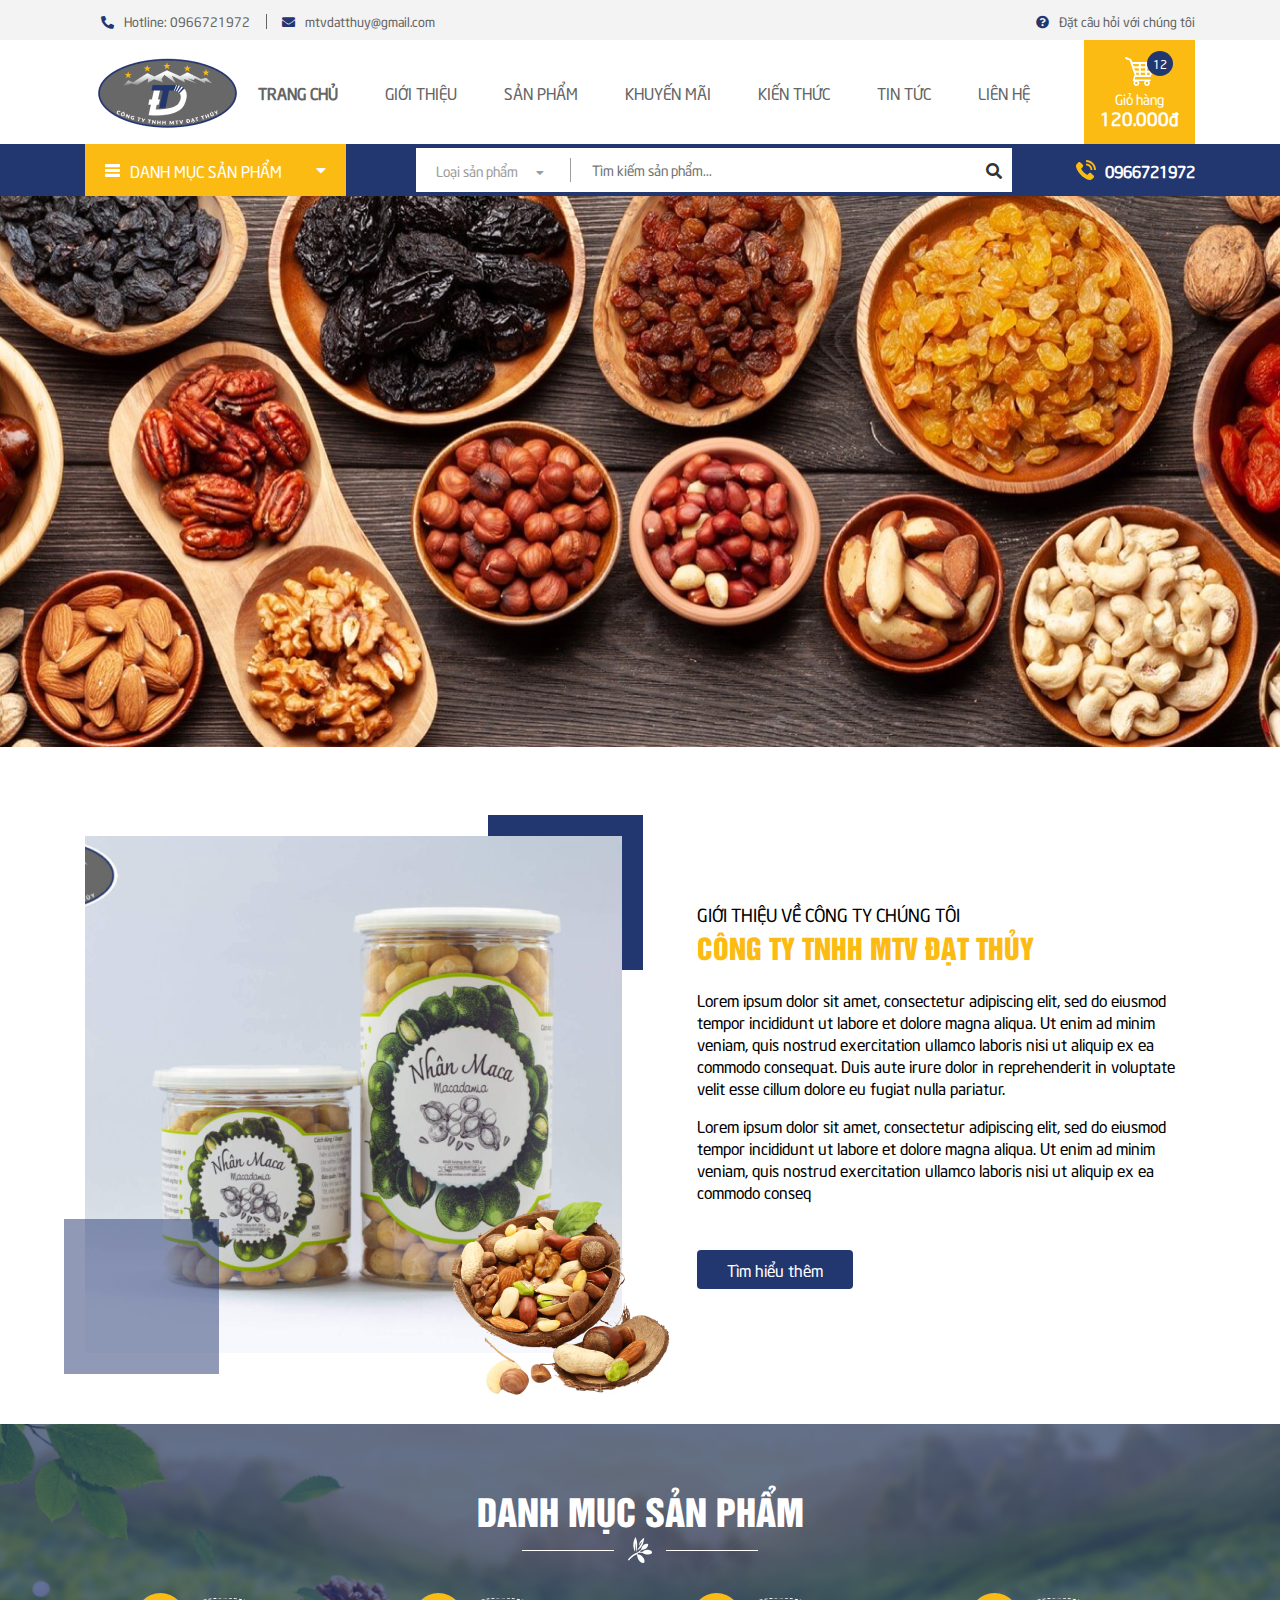
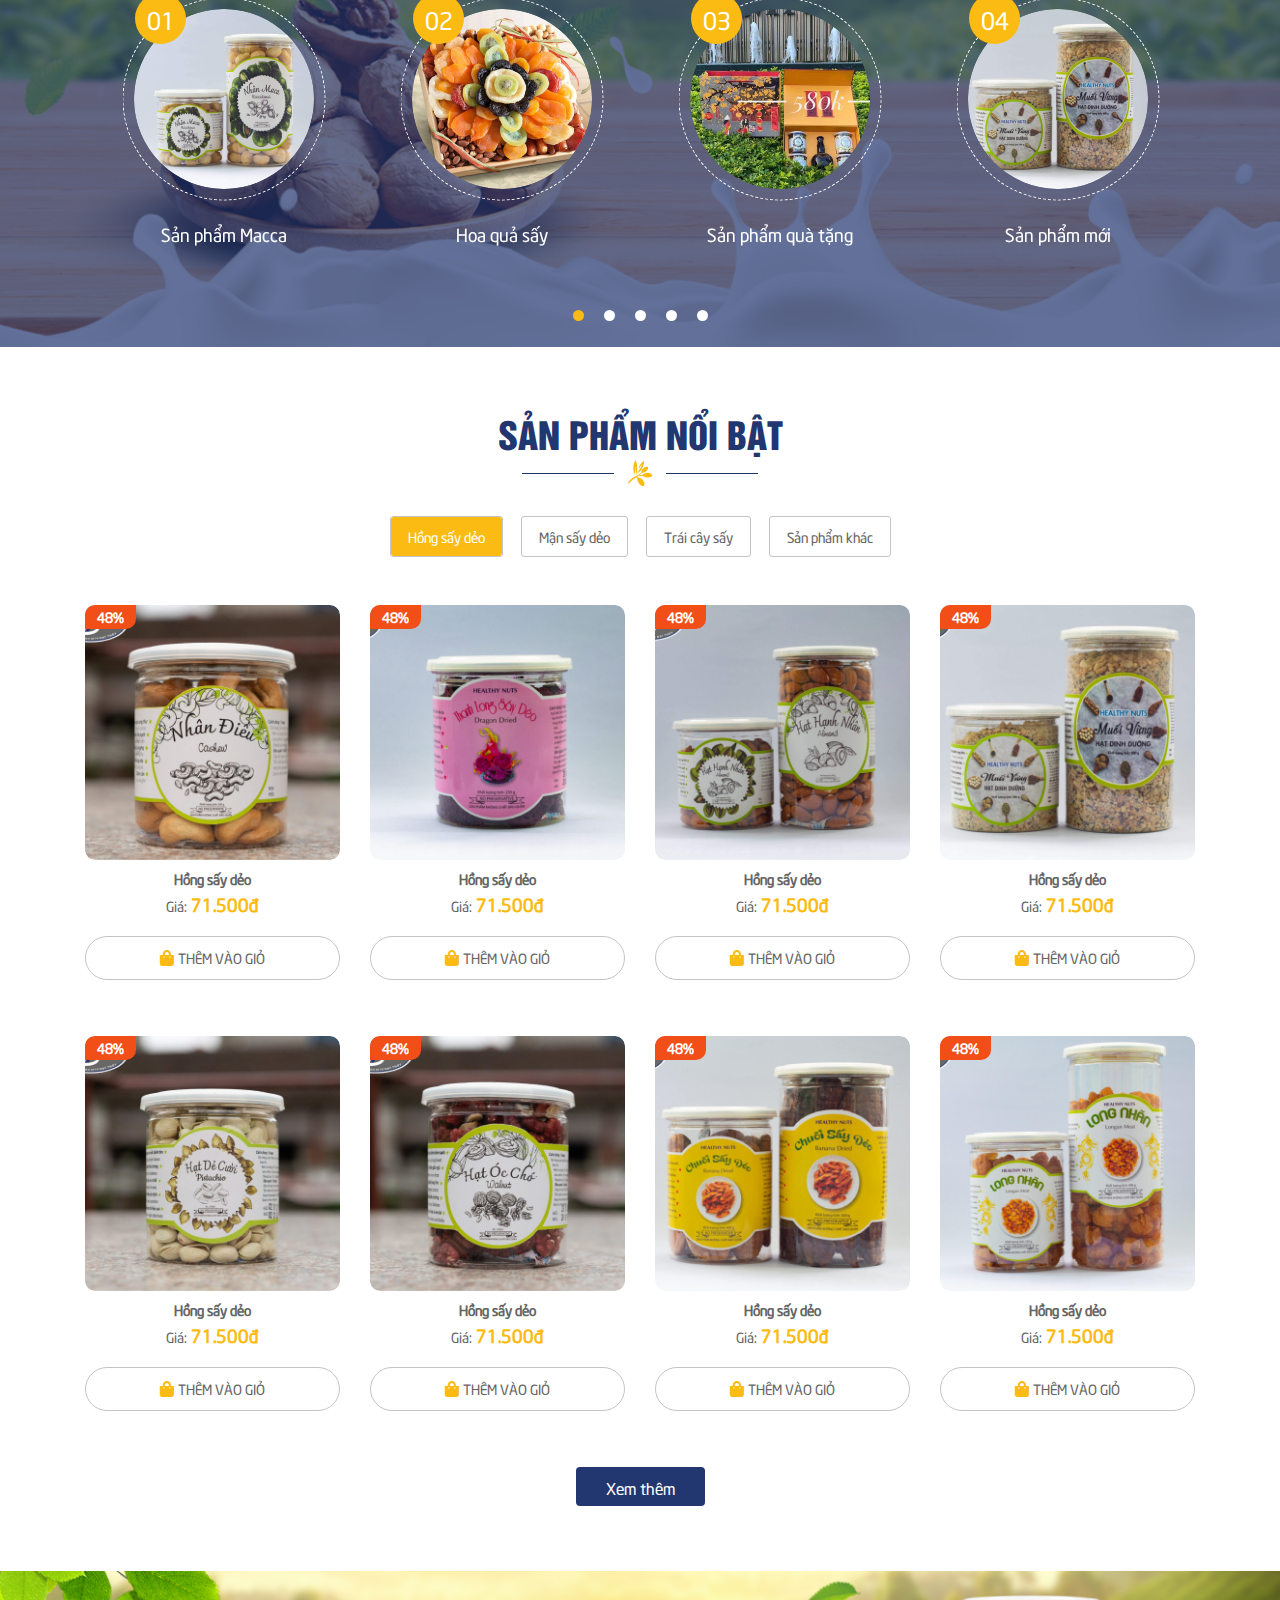
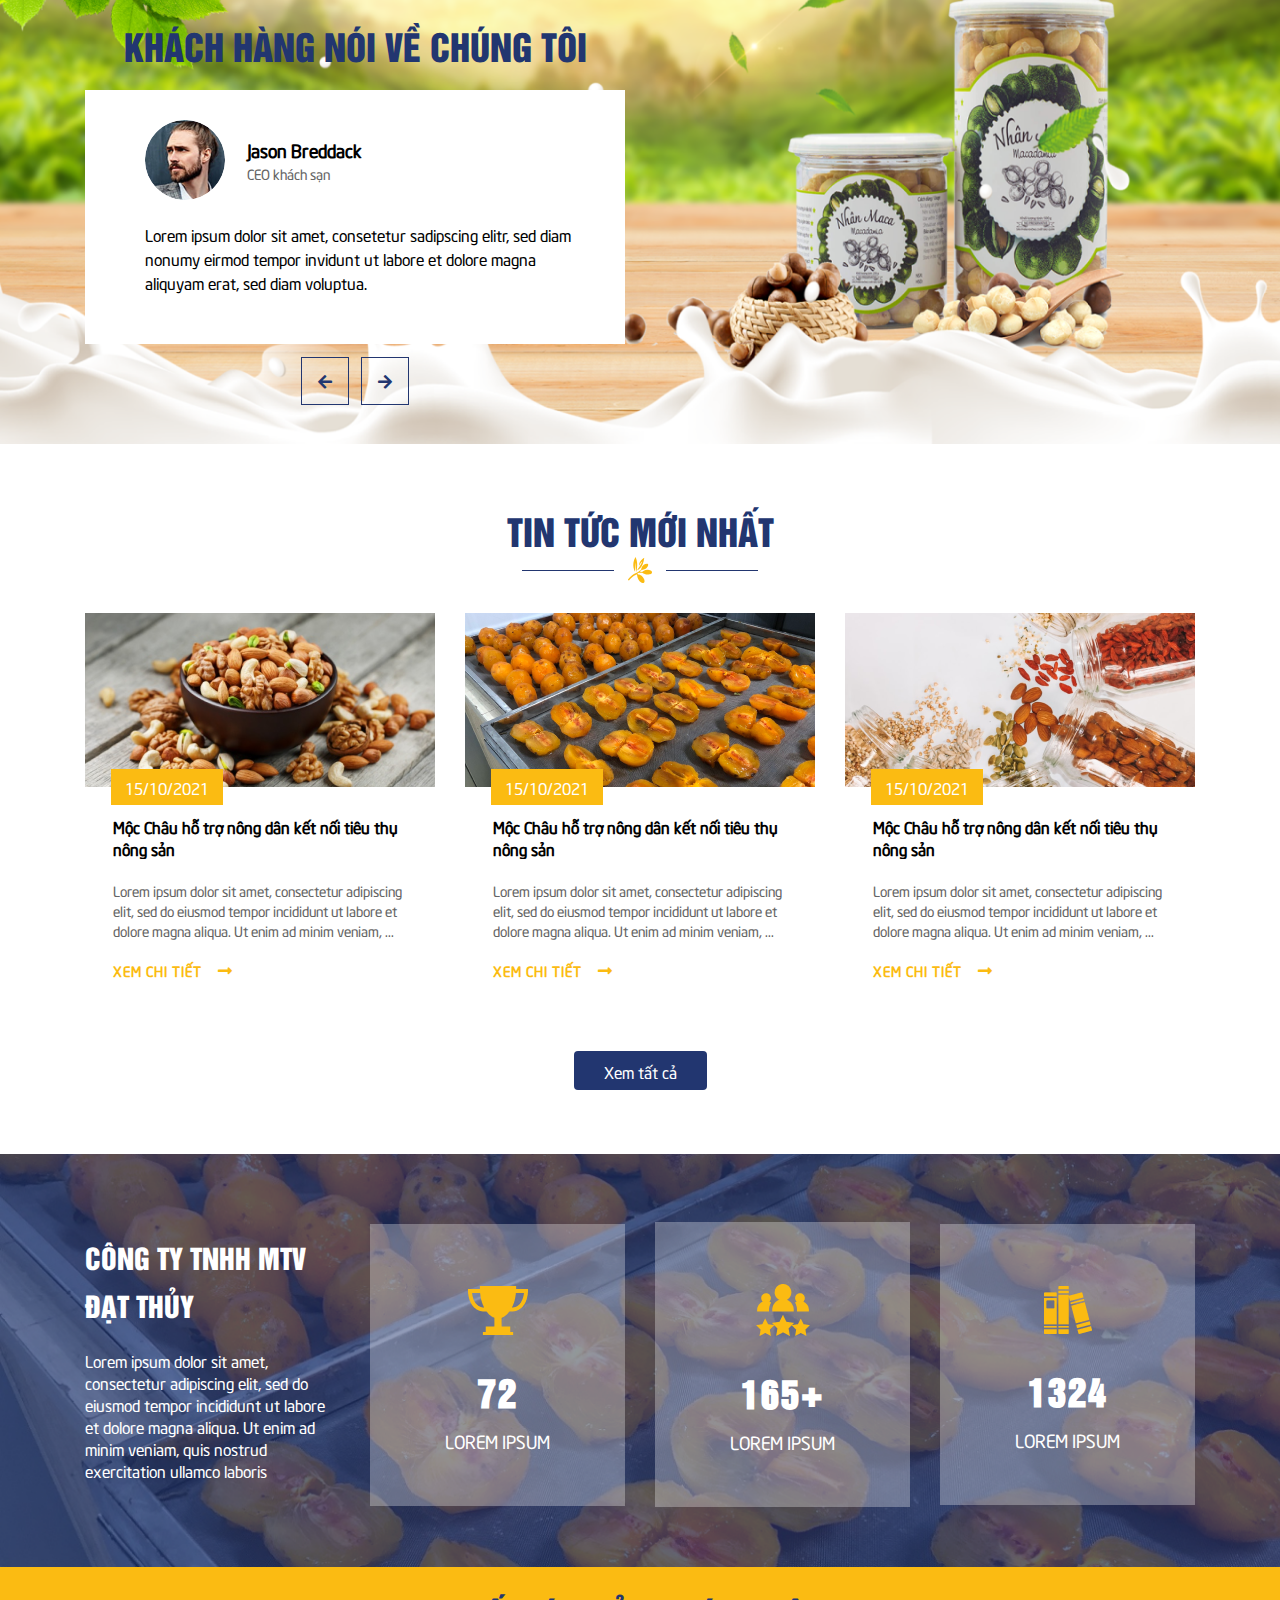
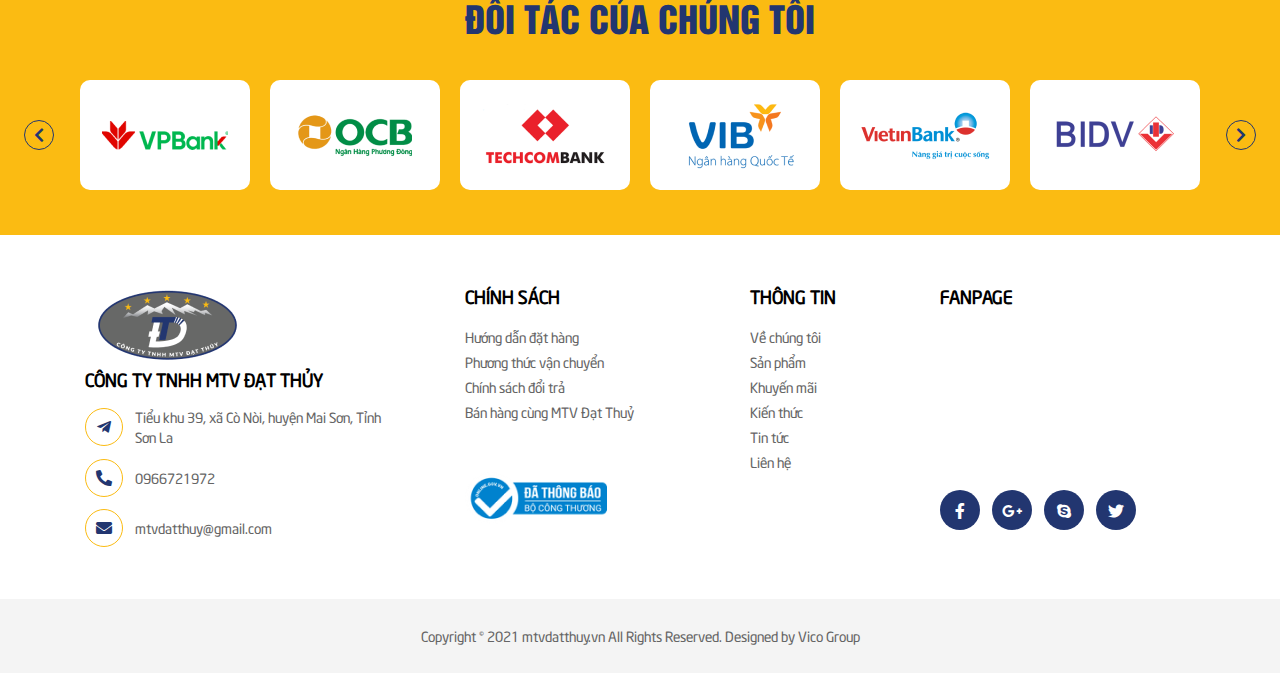
==== index.html @ da80e4f1 "add file" ====
<!DOCTYPE html>
<html lang="en">

<head>
    <meta charset="UTF-8">
    <meta http-equiv="X-UA-Compatible" content="IE=edge">
    <meta name="viewport" content="width=device-width, initial-scale=1.0">
    <title>Trang chủ Đạt Thuỷ</title>

    <link rel="stylesheet" href="./assets/Font/fontawesome-free-5.15.4-web/css/all.min.css">
    <link rel="stylesheet" href="./assets/libs/bootstrap/css/bootstrap.min.css">
    <link rel="stylesheet" href="./assets/libs/slick/slick.css">
    <link rel="stylesheet" href="./assets/css/main.css">
</head>

<body>
    <section class="topbar hide-mobile">
        <div class="container topbar-container">
            <div class="topbar-left">
                <div class="topbar-item">
                    <i class="fas fa-phone-alt topbar-icon"></i>
                    <a href="tel:+0966721972">Hotline: 0966721972</a>
                </div>
                <div class="topbar-item">
                    <i class="fas fa-envelope topbar-icon"></i>
                    <a href="mailto:mtvdatthuy@gmail.com">mtvdatthuy@gmail.com</a>
                </div>
            </div>
            <div class="topbar-right">
                <i class="fas fa-question-circle topbar-icon"></i>
                <a href="./page/lien-he.html">Đặt câu hỏi với chúng tôi</a>
            </div>
        </div>
    </section>
    <header class="header overflow-hidden">
        <div class="container header-container">
            <a href="./index.html">
                <img src="./assets/image/logo-datthu.png" alt="" class="header-logo logo">
            </a>
            <ul class="header-menu">
                <li class="header-menu-item">
                    <a href="#" class="header-menu-link active">Trang chủ</a>
                </li>
                <li class="header-menu-item">
                    <a href="#" class="header-menu-link">giới thiệu</a>
                </li>
                <li class="header-menu-item">
                    <a href="#" class="header-menu-link">Sản phẩm</a>
                </li>
                <li class="header-menu-item">
                    <a href="#" class="header-menu-link">Khuyến mãi</a>
                </li>
                <li class="header-menu-item">
                    <a href="#" class="header-menu-link">Kiến thức</a>
                </li>
                <li class="header-menu-item">
                    <a href="#" class="header-menu-link">Tin tức</a>
                </li>
                <li class="header-menu-item">
                    <a href="./page/lien-he.html" class="header-menu-link">Liên hệ</a>
                </li>
            </ul>
            <div class="header-cart ml-auto">
                <a href="#" class="header-cart-link">
                    <img src="./assets/image/icon-cart.svg" alt="" class="icon-cart">
                    <span class="header-cart--quantity">12</span>
                </a>
                <span class="header-cart-name hide-mobile">Giỏ hàng</span>
                <span class="header-cart-prize hide-mobile">
                    120.000đ
                </span>
            </div>
            <div class="header-toggle hide-pc">
                <span></span>
                <span></span>
                <span></span>
            </div>
        </div>
    </header>
    <section class="navbar ">
        <div class="container navbar-container">
            <div class="navbar-category">
                <img src="./assets/image/icon-bar.svg" alt="">
                <span class="navbar-name">Danh mục sản phẩm</span>
                <i class="fas fa-caret-down"></i>

                <ul class="navbar-category-list">
                    <li class="navbar-category-item">
                        <a href="#" class="navbar-category-link">Sản phẩm macca</a>
                    </li>
                    <li class="navbar-category-item">
                        <a href="#" class="navbar-category-link">Hoa quả sấy</a>
                    </li>
                    <li class="navbar-category-item">
                        <a href="#" class="navbar-category-link">sản phẩm quà tặng</a>
                    </li>
                    <li class="navbar-category-item">
                        <a href="#" class="navbar-category-link">Sản phẩm mới</a>
                    </li>
                </ul>
            </div>
            <div class="navbar-searchbar">
                <div class="navbar-drawer">
                    <span>Loại sản phẩm</span>
                    <i class="fas fa-caret-down"></i>
                </div>
                <div class="navbar-search-wrapper">
                    <input type="text" placeholder="Tìm kiếm sản phẩm..." class="navbar-search">
                </div>
                <button class="navbar-btn">
                    <i class="fas fa-search"></i>
                </button>
            </div>
            <div class="navbar-searchbar navbar-searchbar--mobile">
                <div class="navbar-drawer">
                    <span>Loại sản phẩm</span>
                    <i class="fas fa-caret-down"></i>
                </div>
                <div class="navbar-search-wrapper">
                    <input type="text" placeholder="Tìm kiếm sản phẩm..." class="navbar-search">
                </div>
            </div>
            <button class="navbar-btn--mobile hide-pc">
                <i class="fas fa-search"></i>
            </button>
            <div class="navbar-phone hide-mobile">
                <img src="./assets/image/icon-phone.svg" alt="">
                <a href="tel:+0966721972">0966721972</a>
            </div>
        </div>
    </section>
    <section class="slides">
        <img src="./assets/image/slide.png" alt="" class="slides-img">
        <img src="./assets/image/slide.png" alt="" class="slides-img">
    </section>
    <section class="introduce overflow-hidden">
        <div class="container introduce-container">
            <div class="introduce-left">
                <img src="./assets/image/nhan-maca.png" alt="" class="introduce-img">
                <img src="./assets/image/introduce.png" alt="" class="introduce-img--sub">
            </div>
            <div class="introduce-content">
                <span class="introduce-desc">
                    Giới thiệu về công ty chúng tôi
                </span>
                <h1 class="introduce-title heading-small">
                    Công ty TNHH MTV Đạt Thủy
                </h1>
                <div class="introduce-info">
                    <p class="text">
                        Lorem ipsum dolor sit amet, consectetur adipiscing elit, sed do eiusmod tempor incididunt ut
                        labore et dolore magna aliqua. Ut enim ad minim veniam, quis nostrud exercitation ullamco
                        laboris nisi ut aliquip ex ea commodo consequat. Duis aute irure dolor in reprehenderit in
                        voluptate velit esse cillum dolore eu fugiat nulla pariatur.
                    </p>
                    <p class="text">
                        Lorem ipsum dolor sit amet, consectetur adipiscing elit, sed do eiusmod tempor incididunt ut
                        labore et dolore magna aliqua. Ut enim ad minim veniam, quis nostrud exercitation ullamco
                        laboris nisi ut aliquip ex ea commodo conseq
                    </p>
                </div>
                <a href="" class="btn introduce-btn">Tìm hiểu thêm</a>

            </div>
        </div>
    </section>
    <section class="category-product">
        <img src="./assets/image/category-product-backgound.png" alt="" class="category-product-background">
        <div class="container category-product-container">
            <div class="box-header category-product-header">
                <h2 class="category-product-title heading">
                    Danh mục sản phẩm
                </h2>
                <div class="title-before">
                    <img src="./assets/image/icon-flower-white.svg" alt="">
                </div>
            </div>
            <ul class="category-product-list">
                <li class="category-product-item">
                    <div class="product-top">
                        <a href="#" class="category-product-link">
                            <div class="category-product-thumbnail">
                                <img src="./assets/image/product-1.png" alt="">
                            </div>
                    </div>
                    <h3 class="category-product-name">Sản phẩm Macca</h3>
                    </a>
                    <span class="category-product-quantity">01</span>
                </li>
                <li class="category-product-item">
                    <div class="product-top">
                        <a href="#" class="category-product-link">
                            <div class="category-product-thumbnail">
                                <img src="./assets/image/product-2.png" alt="">
                            </div>
                    </div>
                    <h3 class="category-product-name">Hoa quả sấy</h3>
                    <span class="category-product-quantity">02</span>
                    </a>
                </li>
                <li class="category-product-item">
                    <div class="product-top">
                        <a href="#" class="category-product-link">
                            <div class="category-product-thumbnail">
                                <img src="./assets/image/product-3.png" alt="">
                            </div>
                    </div>
                    <h3 class="category-product-name">Sản phẩm quà tặng</h3>
                    <span class="category-product-quantity">03</span>
                    </a>
                </li>
                <li class="category-product-item">
                    <div class="product-top">
                        <a href="#" class="category-product-link">
                            <div class="category-product-thumbnail">
                                <img src="./assets/image/product-4.png" alt="">
                            </div>
                    </div>
                    <h3 class="category-product-name">Sản phẩm mới</h3>
                    <span class="category-product-quantity">04</span>
                    </a>
                </li>
                <li class="category-product-item">
                    <div class="product-top">
                        <a href="#" class="category-product-link">
                            <div class="category-product-thumbnail">
                                <img src="./assets/image/product-3.png" alt="">

                            </div>
                    </div>
                    <h3 class="category-product-name">Sản phẩm bán chạy</h3>
                    <span class="category-product-quantity">05</span>
                    </a>
                </li>
            </ul>
        </div>
    </section>
    <section class="product">
        <div class="container product-container">
            <div class="box-header product-header">
                <h2 class="heading product-heading">
                    Sản phẩm nổi bật
                </h2>
                <div class="title-before">
                    <img src="./assets/image/icon-flower.svg" alt="">
                </div>
            </div>
            <ul class="product-nav nav nav-pills mb-lg-5 mb-4" role="tablist">
                <li class="nav-item">
                    <a class="nav-link active" data-toggle="pill" href="#tab-1">Hồng sấy dẻo</a>
                </li>
                <li class="nav-item">
                    <a class="nav-link" data-toggle="pill" href="#tab-2">Mận sấy dẻo</a>
                </li>
                <li class="nav-item">
                    <a class="nav-link" data-toggle="pill" href="#tab-3">Trái cây sấy</a>
                </li>
                <li class="nav-item">
                    <a class="nav-link" data-toggle="pill" href="#tab-4">Sản phẩm khác</a>
                </li>
            </ul>

            <!-- Tab panes -->
            <div class="tab-content">
                <div id="tab-1" class="tab-pane active">
                    <div class="product-list row gutters-1">
                        <div class="col-lg-3 col-md-4 col-6 product-item">
                            <div class="product-top">
                                <a href="#">
                                    <img src="./assets/image/product1.png" alt="" class="product-thumbnail">
                                </a>
                                <span class="product-sale text-small">
                                    48%
                                </span>

                            </div>
                            <div class="product-info">
                                <a href="#">
                                    <h3 class="product-name">Hồng sấy dẻo</h3>
                                </a>
                                <div class="text-center">
                                    <span class="text-small">Giá:</span>
                                    <span class="product-price">71.500đ</span>
                                </div>
                            </div>
                            <button class="product-bag">
                                <i class="fas fa-shopping-bag"></i>
                                <span class="text-small">Thêm vào giỏ</span>
                            </button>
                        </div>
                        <div class="col-lg-3 col-md-4 col-6 product-item">
                            <div class="product-top">
                                <a href="#">
                                    <img src="./assets/image/product2.png" alt="" class="product-thumbnail">
                                </a>
                                <span class="product-sale text-small">
                                    48%
                                </span>

                            </div>
                            <div class="product-info">
                                <a href="#">
                                    <h3 class="product-name">Hồng sấy dẻo</h3>
                                </a>
                                <div class="text-center">
                                    <span class="text-small">Giá:</span>
                                    <span class="product-price">71.500đ</span>
                                </div>
                            </div>
                            <button class="product-bag">
                                <i class="fas fa-shopping-bag"></i>
                                <span class="text-small">Thêm vào giỏ</span>
                            </button>
                        </div>
                        <div class="col-lg-3 col-md-4 col-6 product-item">
                            <div class="product-top">
                                <a href="#">
                                    <img src="./assets/image/product3.png" alt="" class="product-thumbnail">
                                </a>
                                <span class="product-sale text-small">
                                    48%
                                </span>

                            </div>
                            <div class="product-info">
                                <a href="#">
                                    <h3 class="product-name">Hồng sấy dẻo</h3>
                                </a>
                                <div class="text-center">
                                    <span class="text-small">Giá:</span>
                                    <span class="product-price">71.500đ</span>
                                </div>
                            </div>
                            <button class="product-bag">
                                <i class="fas fa-shopping-bag"></i>
                                <span class="text-small">Thêm vào giỏ</span>
                            </button>
                        </div>
                        <div class="col-lg-3 col-md-4 col-6 product-item">
                            <div class="product-top">
                                <a href="#">
                                    <img src="./assets/image/product4.png" alt="" class="product-thumbnail">
                                </a>
                                <span class="product-sale text-small">
                                    48%
                                </span>

                            </div>
                            <div class="product-info">
                                <a href="#">
                                    <h3 class="product-name">Hồng sấy dẻo</h3>
                                </a>
                                <div class="text-center">
                                    <span class="text-small">Giá:</span>
                                    <span class="product-price">71.500đ</span>
                                </div>
                            </div>
                            <button class="product-bag">
                                <i class="fas fa-shopping-bag"></i>
                                <span class="text-small">Thêm vào giỏ</span>
                            </button>
                        </div>
                        <div class="col-lg-3 col-md-4 col-6 product-item">
                            <div class="product-top">
                                <a href="#">
                                    <img src="./assets/image/product5.png" alt="" class="product-thumbnail">
                                </a>
                                <span class="product-sale text-small">
                                    48%
                                </span>

                            </div>
                            <div class="product-info">
                                <a href="#">
                                    <h3 class="product-name">Hồng sấy dẻo</h3>
                                </a>
                                <div class="text-center">
                                    <span class="text-small">Giá:</span>
                                    <span class="product-price">71.500đ</span>
                                </div>
                            </div>
                            <button class="product-bag">
                                <i class="fas fa-shopping-bag"></i>
                                <span class="text-small">Thêm vào giỏ</span>
                            </button>
                        </div>
                        <div class="col-lg-3 col-md-4 col-6 product-item">
                            <div class="product-top">
                                <a href="#">
                                    <img src="./assets/image/product6.png" alt="" class="product-thumbnail">
                                </a>
                                <span class="product-sale text-small">
                                    48%
                                </span>

                            </div>
                            <div class="product-info">
                                <a href="#">
                                    <h3 class="product-name">Hồng sấy dẻo</h3>
                                </a>
                                <div class="text-center">
                                    <span class="text-small">Giá:</span>
                                    <span class="product-price">71.500đ</span>
                                </div>
                            </div>
                            <button class="product-bag">
                                <i class="fas fa-shopping-bag"></i>
                                <span class="text-small">Thêm vào giỏ</span>
                            </button>
                        </div>
                        <div class="col-lg-3 col-md-4 col-6 product-item">
                            <div class="product-top">
                                <a href="#">
                                    <img src="./assets/image/product7.png" alt="" class="product-thumbnail">
                                </a>
                                <span class="product-sale text-small">
                                    48%
                                </span>

                            </div>
                            <div class="product-info">
                                <a href="#">
                                    <h3 class="product-name">Hồng sấy dẻo</h3>
                                </a>
                                <div class="text-center">
                                    <span class="text-small">Giá:</span>
                                    <span class="product-price">71.500đ</span>
                                </div>
                            </div>
                            <button class="product-bag">
                                <i class="fas fa-shopping-bag"></i>
                                <span class="text-small">Thêm vào giỏ</span>
                            </button>
                        </div>
                        <div class="col-lg-3 col-md-4 col-6 product-item">
                            <div class="product-top">
                                <a href="#">
                                    <img src="./assets/image/product8.png" alt="" class="product-thumbnail">
                                </a>
                                <span class="product-sale text-small">
                                    48%
                                </span>

                            </div>
                            <div class="product-info">
                                <a href="#">
                                    <h3 class="product-name">Hồng sấy dẻo</h3>
                                </a>
                                <div class="text-center">
                                    <span class="text-small">Giá:</span>
                                    <span class="product-price">71.500đ</span>
                                </div>
                            </div>
                            <button class="product-bag">
                                <i class="fas fa-shopping-bag"></i>
                                <span class="text-small">Thêm vào giỏ</span>
                            </button>
                        </div>
                    </div>
                    <div class="product-btn text-center">
                        <a href="#" class="btn">Xem thêm</a>
                    </div>
                </div>
                <div id="tab-2" class="tab-pane fade">
                    <div class="product-list row">
                        <div class="col-lg-3 col-md-4 col-6 product-item">
                            <div class="product-top">
                                <a href="#">
                                    <img src="./assets/image/product1.png" alt="" class="product-thumbnail">
                                </a>
                                <span class="product-sale text-small">
                                    48%
                                </span>

                            </div>
                            <div class="product-info">
                                <a href="#">
                                    <h3 class="product-name">Hồng sấy dẻo</h3>
                                </a>
                                <div class="text-center">
                                    <span class="text-small">Giá:</span>
                                    <span class="product-price">71.500đ</span>
                                </div>
                            </div>
                            <button class="product-bag">
                                <i class="fas fa-shopping-bag"></i>
                                <span class="text-small">Thêm vào giỏ</span>
                            </button>
                        </div>
                        <div class="col-lg-3 col-md-4 col-6 product-item">
                            <div class="product-top">
                                <a href="#">
                                    <img src="./assets/image/product2.png" alt="" class="product-thumbnail">
                                </a>
                                <span class="product-sale text-small">
                                    48%
                                </span>

                            </div>
                            <div class="product-info">
                                <a href="#">
                                    <h3 class="product-name">Hồng sấy dẻo</h3>
                                </a>
                                <div class="text-center">
                                    <span class="text-small">Giá:</span>
                                    <span class="product-price">71.500đ</span>
                                </div>
                            </div>
                            <button class="product-bag">
                                <i class="fas fa-shopping-bag"></i>
                                <span class="text-small">Thêm vào giỏ</span>
                            </button>
                        </div>
                        <div class="col-lg-3 col-md-4 col-6 product-item">
                            <div class="product-top">
                                <a href="#">
                                    <img src="./assets/image/product3.png" alt="" class="product-thumbnail">
                                </a>
                                <span class="product-sale text-small">
                                    48%
                                </span>

                            </div>
                            <div class="product-info">
                                <a href="#">
                                    <h3 class="product-name">Hồng sấy dẻo</h3>
                                </a>
                                <div class="text-center">
                                    <span class="text-small">Giá:</span>
                                    <span class="product-price">71.500đ</span>
                                </div>
                            </div>
                            <button class="product-bag">
                                <i class="fas fa-shopping-bag"></i>
                                <span class="text-small">Thêm vào giỏ</span>
                            </button>
                        </div>
                        <div class="col-lg-3 col-md-4 col-6 product-item">
                            <div class="product-top">
                                <a href="#">
                                    <img src="./assets/image/product4.png" alt="" class="product-thumbnail">
                                </a>
                                <span class="product-sale text-small">
                                    48%
                                </span>

                            </div>
                            <div class="product-info">
                                <a href="#">
                                    <h3 class="product-name">Hồng sấy dẻo</h3>
                                </a>
                                <div class="text-center">
                                    <span class="text-small">Giá:</span>
                                    <span class="product-price">71.500đ</span>
                                </div>
                            </div>
                            <button class="product-bag">
                                <i class="fas fa-shopping-bag"></i>
                                <span class="text-small">Thêm vào giỏ</span>
                            </button>
                        </div>
                    </div>
                    <div class="product-btn text-center">
                        <a href="#" class="btn">Xem thêm</a>
                    </div>
                </div>
                <div id="tab-3" class="tab-pane fade">
                    <div class="product-list row">
                        <div class="col-lg-3 col-md-4 col-6 product-item">
                            <div class="product-top">
                                <a href="#">
                                    <img src="./assets/image/product1.png" alt="" class="product-thumbnail">
                                </a>
                                <span class="product-sale text-small">
                                    48%
                                </span>

                            </div>
                            <div class="product-info">
                                <a href="#">
                                    <h3 class="product-name">Hồng sấy dẻo</h3>
                                </a>
                                <div class="text-center">
                                    <span class="text-small">Giá:</span>
                                    <span class="product-price">71.500đ</span>
                                </div>
                            </div>
                            <button class="product-bag">
                                <i class="fas fa-shopping-bag"></i>
                                <span class="text-small">Thêm vào giỏ</span>
                            </button>
                        </div>
                        <div class="col-lg-3 col-md-4 col-6 product-item">
                            <div class="product-top">
                                <a href="#">
                                    <img src="./assets/image/product2.png" alt="" class="product-thumbnail">
                                </a>
                                <span class="product-sale text-small">
                                    48%
                                </span>

                            </div>
                            <div class="product-info">
                                <a href="#">
                                    <h3 class="product-name">Hồng sấy dẻo</h3>
                                </a>
                                <div class="text-center">
                                    <span class="text-small">Giá:</span>
                                    <span class="product-price">71.500đ</span>
                                </div>
                            </div>
                            <button class="product-bag">
                                <i class="fas fa-shopping-bag"></i>
                                <span class="text-small">Thêm vào giỏ</span>
                            </button>
                        </div>
                        <div class="col-lg-3 col-md-4 col-6 product-item">
                            <div class="product-top">
                                <a href="#">
                                    <img src="./assets/image/product3.png" alt="" class="product-thumbnail">
                                </a>
                                <span class="product-sale text-small">
                                    48%
                                </span>

                            </div>
                            <div class="product-info">
                                <a href="#">
                                    <h3 class="product-name">Hồng sấy dẻo</h3>
                                </a>
                                <div class="text-center">
                                    <span class="text-small">Giá:</span>
                                    <span class="product-price">71.500đ</span>
                                </div>
                            </div>
                            <button class="product-bag">
                                <i class="fas fa-shopping-bag"></i>
                                <span class="text-small">Thêm vào giỏ</span>
                            </button>
                        </div>
                        <div class="col-lg-3 col-md-4 col-6 product-item">
                            <div class="product-top">
                                <a href="#">
                                    <img src="./assets/image/product4.png" alt="" class="product-thumbnail">
                                </a>
                                <span class="product-sale text-small">
                                    48%
                                </span>

                            </div>
                            <div class="product-info">
                                <a href="#">
                                    <h3 class="product-name">Hồng sấy dẻo</h3>
                                </a>
                                <div class="text-center">
                                    <span class="text-small">Giá:</span>
                                    <span class="product-price">71.500đ</span>
                                </div>
                            </div>
                            <button class="product-bag">
                                <i class="fas fa-shopping-bag"></i>
                                <span class="text-small">Thêm vào giỏ</span>
                            </button>
                        </div>
                    </div>
                    <div class="product-btn text-center">
                        <a href="#" class="btn">Xem thêm</a>
                    </div>
                </div>
                <div id="tab-4" class="tab-pane fade">
                    <div class="product-list row">
                        <div class="col-lg-3 col-md-4 col-6 product-item">
                            <div class="product-top">
                                <a href="#">
                                    <img src="./assets/image/product1.png" alt="" class="product-thumbnail">
                                </a>
                                <span class="product-sale text-small">
                                    48%
                                </span>

                            </div>
                            <div class="product-info">
                                <a href="#">
                                    <h3 class="product-name">Hồng sấy dẻo</h3>
                                </a>
                                <div class="text-center">
                                    <span class="text-small">Giá:</span>
                                    <span class="product-price">71.500đ</span>
                                </div>
                            </div>
                            <button class="product-bag">
                                <i class="fas fa-shopping-bag"></i>
                                <span class="text-small">Thêm vào giỏ</span>
                            </button>
                        </div>
                        <div class="col-lg-3 col-md-4 col-6 product-item">
                            <div class="product-top">
                                <a href="#">
                                    <img src="./assets/image/product2.png" alt="" class="product-thumbnail">
                                </a>
                                <span class="product-sale text-small">
                                    48%
                                </span>

                            </div>
                            <div class="product-info">
                                <a href="#">
                                    <h3 class="product-name">Hồng sấy dẻo</h3>
                                </a>
                                <div class="text-center">
                                    <span class="text-small">Giá:</span>
                                    <span class="product-price">71.500đ</span>
                                </div>
                            </div>
                            <button class="product-bag">
                                <i class="fas fa-shopping-bag"></i>
                                <span class="text-small">Thêm vào giỏ</span>
                            </button>
                        </div>
                        <div class="col-lg-3 col-md-4 col-6 product-item">
                            <div class="product-top">
                                <a href="#">
                                    <img src="./assets/image/product3.png" alt="" class="product-thumbnail">
                                </a>
                                <span class="product-sale text-small">
                                    48%
                                </span>

                            </div>
                            <div class="product-info">
                                <a href="#">
                                    <h3 class="product-name">Hồng sấy dẻo</h3>
                                </a>
                                <div class="text-center">
                                    <span class="text-small">Giá:</span>
                                    <span class="product-price">71.500đ</span>
                                </div>
                            </div>
                            <button class="product-bag">
                                <i class="fas fa-shopping-bag"></i>
                                <span class="text-small">Thêm vào giỏ</span>
                            </button>
                        </div>
                        <div class="col-lg-3 col-md-4 col-6 product-item">
                            <div class="product-top">
                                <a href="#">
                                    <img src="./assets/image/product4.png" alt="" class="product-thumbnail">
                                </a>
                                <span class="product-sale text-small">
                                    48%
                                </span>

                            </div>
                            <div class="product-info">
                                <a href="#">
                                    <h3 class="product-name">Hồng sấy dẻo</h3>
                                </a>
                                <div class="text-center">
                                    <span class="text-small">Giá:</span>
                                    <span class="product-price">71.500đ</span>
                                </div>
                            </div>
                            <button class="product-bag">
                                <i class="fas fa-shopping-bag"></i>
                                <span class="text-small">Thêm vào giỏ</span>
                            </button>
                        </div>
                    </div>
                    <div class="product-btn text-center">
                        <a href="#" class="btn">Xem thêm</a>
                    </div>
                </div>
            </div>
        </div>
    </section>
    <section class="testimonial">
        <div class="container testimonial-container">
            <div class="row">
                <div class="col-lg-6">
                    <h2 class="testimonial-title heading">
                        Khách hàng nói về chúng tôi
                    </h2>
                    <div class="testimonial-content">
                        <div class="testimonial-item">
                            <div class="testimonial-top">
                                <img src="./assets/image/avatar-1.png" alt="" class="testimonial-avatar">
                                <div class="testimonial-info">
                                    <span class="testimonial-name">Jason Breddack</span>
                                    <span class="testimonial-position text-small">CEO khách sạn</span>
                                </div>
                            </div>
                            <p class="testimonial-desc">
                                Lorem ipsum dolor sit amet, consetetur sadipscing elitr, sed diam nonumy eirmod tempor
                                invidunt ut labore et dolore magna aliquyam erat, sed diam voluptua.
                            </p>
                        </div>
                        <div class="testimonial-item">
                            <div class="testimonial-top">
                                <img src="./assets/image/avatar-1.png" alt="" class="testimonial-avatar">
                                <div class="testimonial-info">
                                    <span class="testimonial-name">Jason Breddack</span>
                                    <span class="testimonial-position text-small">CEO khách sạn</span>
                                </div>
                            </div>
                            <p class="testimonial-desc">
                                Lorem ipsum dolor sit amet, consetetur sadipscing elitr, sed diam nonumy eirmod tempor
                                invidunt ut labore et dolore magna aliquyam erat, sed diam voluptua.
                            </p>
                        </div>
                        <div class="testimonial-item">
                            <div class="testimonial-top">
                                <img src="./assets/image/avatar-1.png" alt="" class="testimonial-avatar">
                                <div class="testimonial-info">
                                    <span class="testimonial-name">Jason Breddack</span>
                                    <span class="testimonial-position text-small">CEO khách sạn</span>
                                </div>
                            </div>
                            <p class="testimonial-desc">
                                Lorem ipsum dolor sit amet, consetetur sadipscing elitr, sed diam nonumy eirmod tempor
                                invidunt ut labore et dolore magna aliquyam erat, sed diam voluptua.
                            </p>
                        </div>
                    </div>
                </div>
            </div>
        </div>
    </section>
    <section class="posts">
        <div class="container posts-container">
            <div class="posts-header box-header">
                <h2 class="heading posts-title">
                    Tin tức mới nhất
                </h2>
                <div class="title-before">
                    <img src="./assets/image/icon-flower.svg" alt="">
                </div>
            </div>
            <div class="row posts-list">
                <div class="col-lg-4 posts-item">
                    <div class="posts-top">
                        <a href="./page/bai-viet.html">
                            <img src="./assets/image/post-1.png" alt="" class="posts-thumbnail">
                        </a>
                        <span class="posts-time">
                            15/10/2021
                        </span>
                    </div>
                    <div class="posts-content">
                        <a href="./page/bai-viet.html">
                            <h3 class="posts-heading">
                                Mộc Châu hỗ trợ nông dân kết nối tiêu thụ nông sản
                            </h3>
                        </a>
                        <div class="posts-desc text-small">
                            Lorem ipsum dolor sit amet, consectetur adipiscing elit, sed do eiusmod tempor incididunt ut
                            labore et dolore magna aliqua. Ut enim ad minim veniam, ...
                        </div>
                        <div class="posts-link">
                            <a href="#" class="text-small">
                                Xem chi tiết
                            </a>
                            <i class="fas fa-long-arrow-alt-right"></i>
                        </div>
                    </div>
                </div>
                <div class="col-lg-4 posts-item">
                    <div class="posts-top">
                        <a href="./page/bai-viet.html">
                            <img src="./assets/image/post-2.png" alt="" class="posts-thumbnail">
                        </a>
                        <span class="posts-time">
                            15/10/2021
                        </span>
                    </div>
                    <div class="posts-content">
                        <a href="./page/bai-viet.html">
                            <h3 class="posts-heading">
                                Mộc Châu hỗ trợ nông dân kết nối tiêu thụ nông sản
                            </h3>
                        </a>
                        <div class="posts-desc text-small">
                            Lorem ipsum dolor sit amet, consectetur adipiscing elit, sed do eiusmod tempor incididunt ut
                            labore et dolore magna aliqua. Ut enim ad minim veniam, ...
                        </div>
                        <div class="posts-link">
                            <a href="#" class="text-small">
                                Xem chi tiết
                            </a>
                            <i class="fas fa-long-arrow-alt-right"></i>
                        </div>
                    </div>
                </div>
                <div class="col-lg-4 posts-item">
                    <div class="posts-top">
                        <a href="./page/bai-viet.html">
                            <img src="./assets/image/post-3.png" alt="" class="posts-thumbnail">
                        </a>
                        <span class="posts-time">
                            15/10/2021
                        </span>
                    </div>
                    <div class="posts-content">
                        <a href="./page/bai-viet.html">
                            <h3 class="posts-heading">
                                Mộc Châu hỗ trợ nông dân kết nối tiêu thụ nông sản
                            </h3>
                        </a>
                        <div class="posts-desc text-small">
                            Lorem ipsum dolor sit amet, consectetur adipiscing elit, sed do eiusmod tempor incididunt ut
                            labore et dolore magna aliqua. Ut enim ad minim veniam, ...
                        </div>
                        <div class="posts-link">
                            <a href="#" class="text-small">
                                Xem chi tiết
                            </a>
                            <i class="fas fa-long-arrow-alt-right"></i>
                        </div>
                    </div>
                </div>
            </div>
            <div class="posts-btn text-center">
                <a href="#" class="btn">Xem tất cả</a>
            </div>
        </div>
    </section>
    <section class="numbers">
        <div class="container numbers-container">
            <div class="row align-items-center">
                <div class="col-lg-3 numbers-info">
                    <h2 class="numbers-heading heading-small text-white">
                        Công ty TNHH MTV Đạt Thủy
                    </h2>
                    <p class="text text-white">
                        Lorem ipsum dolor sit amet, consectetur adipiscing elit, sed do eiusmod tempor incididunt ut
                        labore et dolore magna aliqua. Ut enim ad minim veniam, quis nostrud exercitation ullamco
                        laboris
                    </p>
                </div>
                <div class="col-lg-3 numbers-item text-center">
                    <div class="numbers-content">
                        <img src="./assets/image/number-icon-1.png" alt="" class="numbers-img">
                        <span class="numbers-quantity ">72</span>
                        <span class="numbers-desc text-medium text-white text-uppercase">Lorem ipsum</span>
                    </div>
                </div>
                <div class="col-lg-3 numbers-item text-center">
                    <div class="numbers-content">
                        <img src="./assets/image/number-icon-2.png" alt="" class="numbers-img">
                        <span class="numbers-quantity">165+</span>
                        <span class="numbers-desc text-medium text-white text-uppercase">Lorem ipsum</span>
                    </div>
                </div>
                <div class="col-lg-3 numbers-item text-center">
                    <div class="numbers-content">
                        <img src="./assets/image/number-icon-3.png" alt="" class="numbers-img">
                        <span class="numbers-quantity">1324</span>
                        <span class="numbers-desc text-medium text-white text-uppercase">Lorem ipsum</span>
                    </div>
                </div>
            </div>
        </div>
    </section>
    <section class="partner">
        <div class="container partner-container">
            <h2 class="heading partner-heading">
                Đối tác của chúng tôi
            </h2>
            <div class="row partner-list">
                <div class="partner-item">
                    <div class="partner-img">
                        <a href="#">
                            <img src="./assets/image/partner-1.png" alt="" class="m-auto">
                        </a>
                    </div>
                </div>
                <div class="partner-item">
                    <div class="partner-img">
                        <a href="#">
                            <img src="./assets/image/partner-2.png" alt="" class="m-auto">
                        </a>
                    </div>
                </div>
                <div class="partner-item">
                    <div class="partner-img">
                        <a href="#">
                            <img src="./assets/image/partner-3.png" alt="" class="m-auto">
                        </a>
                    </div>
                </div>
                <div class="partner-item">
                    <div class="partner-img">
                        <a href="#">
                            <img src="./assets/image/partner-4.png" alt="" class="m-auto">
                        </a>
                    </div>
                </div>
                <div class="partner-item">
                    <div class="partner-img">
                        <a href="#">
                            <img src="./assets/image/partner-5.png" alt="" class="m-auto">
                        </a>
                    </div>
                </div>
                <div class="partner-item">
                    <div class="partner-img">
                        <a href="#">
                            <img src="./assets/image/partner-6.png" alt="" class="m-auto">
                        </a>
                    </div>
                </div>
                <div class="partner-item">
                    <div class="partner-img">
                        <a href="#">
                            <img src="./assets/image/partner-3.png" alt="" class="m-auto">
                        </a>
                    </div>
                </div>
            </div>
        </div>
    </section>
    <a href="#" class="go-top">
        <i class="fas fa-arrow-up"></i>
    </a>

    <footer class="footer">
        <div class="container footer-container">
            <div class="row">
                <div class="col-lg-4 col-md-6 footer-column">
                    <img src="./assets/image/logo-datthu.png" alt="" class="footer-logo logo">
                    <h2 class="footer-heading text-medium  pb-3">Công ty TNHH MTV Đạt Thủy</h2>
                    <div class="footer-contact">
                        <div class="footer-contact-item">
                            <span class="icon">
                                <i class="fab fa-telegram-plane"></i>
                            </span>
                            <p class="text-small">
                                Tiểu khu 39, xã Cò Nòi, huyện Mai Sơn, Tỉnh Sơn La
                            </p>
                        </div>
                        <div class="footer-contact-item">
                            <span class="icon">
                                <i class="fas fa-phone-alt"></i>
                            </span>
                            <p class="text-small">
                                0966721972
                            </p>
                        </div>
                        <div class="footer-contact-item">
                            <span class="icon">
                                <i class="fas fa-envelope"></i>
                            </span>
                            <p class="text-small">
                                mtvdatthuy@gmail.com
                            </p>
                        </div>
                    </div>
                </div>
                <div class="col-lg-3 col-md-6 footer-column">
                    <div class="footer-heading text-medium pb-3">
                        Chính sách
                    </div>
                    <ul class="footer-list">
                        <li class="footer-item">
                            <a href="#" class="footer-link">
                                Hướng dẫn đặt hàng
                            </a>
                        </li>
                        <li class="footer-item">
                            <a href="#" class="footer-link">
                                Phương thức vận chuyển
                            </a>
                        </li>
                        <li class="footer-item">
                            <a href="#" class="footer-link">
                                Chính sách đổi trả
                            </a>
                        </li>
                        <li class="footer-item">
                            <a href="#" class="footer-link">
                                Bán hàng cùng MTV Đạt Thuỷ
                            </a>
                        </li>
                    </ul>
                    <a href="#" class="footer-img mt-lg-5 mt-3 d-block">
                        <img srcset="./assets/image/da-thong-bao-bo-cong-thuon.png" alt="">
                    </a>
                </div>
                <div class="col-lg-2 col-md-6 footer-column">
                    <div class="footer-heading text-medium pb-3">
                        Thông tin
                    </div>
                    <ul class="footer-list">
                        <li class="footer-item">
                            <a href="#" class="footer-link">
                                Về chúng tôi
                            </a>
                        </li>
                        <li class="footer-item">
                            <a href="#" class="footer-link">
                                Sản phẩm
                            </a>
                        </li>
                        <li class="footer-item">
                            <a href="#" class="footer-link">
                                Khuyến mãi
                            </a>
                        </li>
                        <li class="footer-item">
                            <a href="#" class="footer-link">
                                Kiến thức
                            </a>
                        </li>
                        <li class="footer-item">
                            <a href="#" class="footer-link">
                                Tin tức
                            </a>
                        </li>
                        <li class="footer-item">
                            <a href="#" class="footer-link">
                                Liên hệ
                            </a>
                        </li>
                    </ul>
                </div>
                <div class="col-lg-3 col-md-6 footer-column">
                    <div class="footer-heading text-medium pb-3">
                        Fanpage
                    </div>
                    <div class="footer-map">
                        <iframe
                            src="https://www.facebook.com/plugins/page.php?href=https%3A%2F%2Fwww.facebook.com%2FThietkewebsite.vico&tabs=timeline&width=247&height=130&small_header=false&adapt_container_width=true&hide_cover=false&show_facepile=false&appId"
                            style="border:none;overflow:hidden" width="100%" height="100%" scrolling="no"
                            frameborder="0" allowfullscreen="true"
                            allow="autoplay; clipboard-write; encrypted-media; picture-in-picture; web-share">
                        </iframe>
                    </div>
                    <div class="footer-social">
                        <ul>
                            <li>
                                <a href="#">
                                    <i class="fab fa-facebook-f"></i>
                                </a>
                            </li>
                            <li>
                                <a href="#">
                                    <i class="fab fa-google-plus-g"></i>
                                </a>
                            </li>
                            <li>
                                <a href="#">
                                    <i class="fab fa-skype"></i>
                                </a>
                            </li>
                            <li>
                                <a href="#">
                                    <i class="fab fa-twitter"></i>
                                </a>
                            </li>
                        </ul>
                    </div>
                </div>
            </div>
        </div>
        <div class="copy-right text-center">
            <span class="text-small">Copyright © 2021 mtvdatthuy.vn All Rights Reserved. Designed by Vico Group</span>
        </div>
    </footer>
    <!-- sass ./assets/sass/main.scss ./assets/css/main.css --watch -->
    <script src="./assets/libs/jquery/jquery.js"></script>
    <script src="./assets/libs/jquery/jquery-migrate.js"></script>
    <script src="./assets/libs/bootstrap/js/bootstrap.bundle.min.js"></script>
    <script src="./assets/libs/slick/slick.js"></script>
    <script src="/js/main.js"></script>
</body>

</html>
---- assets/css/main.css ----
html {
  box-sizing: border-box;
}

* {
  margin: 0;
  padding: 0;
}

*, *:before, *:after {
  box-sizing: border-box;
}

input,
textarea,
select,
button {
  outline: none;
}

input {
  line-height: normal;
}

label,
button {
  cursor: pointer;
}

a, a:hover {
  text-decoration: none;
}

a, abbr, acronym, address, applet, b, big, blockquote, body, caption, center, cite, code, dd, del, dfn, div, dl, dt, em, fieldset, font, form, h1, h2, h3, h4, h5, h6, html, i, iframe, ins, kbd, label, legend, li, object, ol, p, pre, q, s, samp, small, span, strike, strong, sub, sup, table, tbody, td, tfoot, th, thead, tr, tt, u, ul, var {
  background: 0 0;
  border: 0;
  margin: 0;
  outline: 0;
  padding: 0;
  vertical-align: baseline;
}

img {
  display: block;
  max-width: 100%;
  object-fit: cover;
}

@font-face {
  font-family: "UTM Neo Sans Intel";
  font-display: swap;
  src: url("../Font/UTM Neo Sans Intel.ttf") format("truetype");
}
@font-face {
  font-family: "UTM HelvetIns";
  font-display: swap;
  src: url("../Font/UTM HelvetIns.ttf") format("truetype");
}
.heading {
  font-size: 2.25em;
  font-weight: 400;
  line-height: 53px;
  text-align: center;
  font-family: "UTM HelvetIns";
  text-transform: uppercase;
  color: #223670;
}
.heading-small {
  font-family: "UTM HelvetIns";
  text-transform: uppercase;
  font-size: 1.75em;
  font-weight: 400;
  line-height: 48px;
}

.text {
  font-size: 1em;
  line-height: 22px;
  color: black;
  margin-bottom: 16px;
}
.text-medium {
  font-size: 1.125em;
  line-height: 25px;
}
.text-small {
  font-size: 0.875em;
  color: #656565;
  line-height: 20px;
}

@media screen and (max-width: 767px) {
  .heading {
    font-size: 1.75em;
  }
  .heading-small {
    font-size: 1.5em;
  }
}
body {
  font-size: 1em;
  line-height: 1;
  font-weight: 400;
  font-family: "UTM Neo Sans Intel";
  color: black;
  overflow-x: hidden;
}
body.noscroll {
  overflow: hidden;
}

.btn {
  position: relative;
  overflow: hidden;
  display: inline-block;
  white-space: nowrap;
  transition: color 0.5s ease-in-out;
  z-index: 1;
  outline: none;
  cursor: pointer;
  border: none;
  padding: 7.5px 30px;
  font-size: 1em;
  font-family: "UTM Neo Sans Intel";
  color: white;
  background-color: #223670;
}
.btn::before {
  content: "";
  z-index: -1;
  position: absolute;
  bottom: 100%;
  right: 100%;
  width: 2em;
  height: 1em;
  border-radius: 50%;
  background-color: #FBBB12;
  transform-origin: center;
  transform: translate3d(50%, 50%, 0) scale3d(0, 0, 0);
  transition: transform 0.5s ease-in-out;
}
.btn:hover {
  color: #223670;
}
.btn:hover::before {
  transform: translate3d(50%, 50%, 0) scale3d(15, 15, 15);
}

.box-header {
  position: relative;
  padding-top: 60px;
  padding-bottom: 30px;
  z-index: 10;
}

.title-before {
  position: relative;
  display: flex;
  align-items: center;
  justify-content: center;
}
.title-before::before, .title-before::after {
  position: absolute;
  content: "";
  width: 92px;
  height: 1px;
  background-color: #223670;
}
.title-before::before {
  transform: translateX(calc(-50% - 26px));
}
.title-before::after {
  transform: translateX(calc(50% + 26px));
}

.logo {
  width: 173px;
  height: 83px;
  object-fit: contain;
}
@media screen and (max-width: 1023px) {
  .logo {
    width: 125px;
    height: 60px;
  }
}

.go-top {
  position: fixed;
  z-index: 100;
  bottom: 80px;
  right: 20px;
  text-decoration: none;
  color: white;
  background-color: #223670;
  font-size: 1em;
  padding: 12px 14px;
  display: none;
  border-radius: 50%;
  transition: all 0.3s linear;
}
.go-top i {
  color: white;
}

.go-top:hover {
  background-color: #FBBB12;
}

.breadcrumb {
  background-color: #e9ecef;
}
.breadcrumb-item {
  line-height: 22px;
}
.breadcrumb-item a {
  font-size: 1em;
  color: #223670;
  font-weight: 700;
}
.breadcrumb-item.active {
  color: #656565;
  display: -webkit-box;
  -webkit-line-clamp: 1;
  -webkit-box-orient: vertical;
  overflow: hidden;
  text-overflow: ellipsis;
  word-break: break-word;
}

@media screen and (max-width: 1023px) {
  .hide-mobile {
    display: none !important;
  }
}
@media screen and (min-width: 1024px) {
  .hide-pc {
    display: none !important;
  }
}
.topbar {
  background-color: #F3F3F3;
}
.topbar-container {
  display: flex;
  justify-content: space-between;
  align-items: center;
}
.topbar-left {
  display: flex;
  justify-content: space-between;
  align-items: center;
}
.topbar-item {
  position: relative;
  padding: 11px 16px;
}
.topbar-item:last-child::after {
  content: "";
  position: absolute;
  top: 36%;
  left: 0;
  width: 1px;
  height: 15px;
  background-color: #656565;
}
.topbar-icon {
  font-size: 0.8125em;
  color: #223670;
  margin-right: 6px;
}
.topbar a {
  font-size: 0.8125em;
  color: #656565;
}

.header {
  background-color: white;
}
.header-container {
  display: flex;
  justify-content: space-between;
  align-items: center;
}
.header-toggle {
  margin-left: 24px;
}
.header-toggle span {
  display: block;
  width: 40px;
  height: 4px;
  background-color: #223670;
  transition: all 0.3s ease-in;
}
.header-toggle span:not(:last-child) {
  margin-bottom: 8px;
}
.header-menu {
  list-style: none;
  display: flex;
  justify-content: space-between;
  align-items: center;
  gap: 0 47px;
}
.header-menu-link {
  position: relative;
  color: #656565;
  text-transform: uppercase;
}
.header-menu-link.active {
  font-weight: 700;
}
.header-menu-link:hover {
  font-weight: 700;
  color: #656565;
}
.header-menu-link::before {
  content: "";
  position: absolute;
  bottom: -4px;
  left: 0;
  right: 0;
  height: 2px;
  background-color: #FBBB12;
  transform-origin: bottom right;
  transform: scaleX(0);
  transition: transform 0.5s ease;
}
.header-menu-link:hover::before {
  transform-origin: bottom left;
  transform: scaleX(1);
}
.header-cart {
  display: flex;
  justify-content: center;
  align-items: center;
  flex-direction: column;
  padding: 17px 16px;
  background-color: #FBBB12;
}
.header-cart-link {
  position: relative;
  margin-bottom: 6px;
  line-height: 22px;
}
.header-cart img {
  width: 30px;
  height: 29px;
}
.header-cart--quantity {
  position: absolute;
  top: -20%;
  right: -60%;
  font-size: 0.75em;
  line-height: 12px;
  padding: 6.5px 6px;
  color: white;
  background-color: #223670;
  border-radius: 50%;
}
.header-cart-name {
  color: white;
  font-size: 0.875em;
  left: 14px;
  margin-bottom: 3px;
}
.header-cart-prize {
  font-size: 1.125em;
  color: white;
  font-weight: 700;
}
@media screen and (max-width: 1279px) {
  .header-menu {
    gap: 0 20px;
  }
}
@media screen and (max-width: 1023px) {
  .header-cart {
    padding: 12.5px 17px;
  }
  .header-cart-link {
    transform: translateX(-6px);
  }
  .header-menu {
    display: block;
    position: fixed;
    width: 100vw;
    height: 100vh;
    background-color: white;
    top: 60px;
    right: 0;
    left: 0;
    z-index: 99;
    transform: translateX(-100%);
    transition: transform 0.3s ease-in;
  }
  .header-menu-item {
    padding: 15px;
  }
  .header.active .header-menu {
    transform: translateX(0);
  }
  .header.active .header-toggle span {
    background-color: red;
  }
  .header.active .header-toggle span:first-child {
    transform: translateX(0) translateY(15px) rotate(45deg);
  }
  .header.active .header-toggle span:nth-child(2) {
    opacity: 0;
  }
  .header.active .header-toggle span:last-child {
    transform: translateX(0px) translateY(-9px) rotate(-45deg);
  }
}

.navbar {
  position: relative;
  padding: 0;
  background-color: #223670;
}
.navbar-category {
  position: relative;
  display: flex;
  justify-content: space-between;
  align-items: center;
  padding: 18px 20px;
  background-color: #FBBB12;
  cursor: pointer;
  margin-right: 70px;
}
.navbar-category:hover .navbar-category-list {
  transform: scaleY(1);
}
.navbar-category img {
  width: 15px;
  height: 13px;
  margin-right: 10px;
}
.navbar-category span {
  font-size: 1em;
  text-transform: uppercase;
  color: white;
}
.navbar-category i {
  margin-left: 34px;
  color: white;
}
.navbar-category-list {
  position: absolute;
  z-index: 30;
  list-style: none;
  top: 100%;
  left: 0;
  padding: 0 20px;
  width: 100%;
  transform: scaleY(0);
  transform-origin: top;
  transition: transform 0.2s ease-in;
  overflow: hidden;
  background-color: white;
  box-shadow: 0 5px 10px rgba(0, 0, 0, 0.3);
}
.navbar-category-item {
  padding: 10px 0;
}
.navbar-category-link {
  position: relative;
  color: #656565;
  text-transform: uppercase;
  font-size: 0.875em;
}
.navbar-category-link::before {
  content: "";
  position: absolute;
  bottom: 0;
  left: 0;
  right: 0;
  height: 2px;
  background-color: #FBBB12;
  transform-origin: bottom right;
  transform: scaleX(0);
  transition: transform 0.5s ease;
}
.navbar-category-link:hover::before {
  transform-origin: bottom left;
  transform: scaleX(1);
}
.navbar-searchbar {
  position: relative;
  display: flex;
  align-items: center;
  margin-right: 64px;
  padding-left: 20px;
  padding-right: 10px;
  flex: 1;
  height: 44px;
  background-color: white;
}
.navbar-drawer {
  font-size: 0.875em;
  line-height: 19px;
  color: #9D9D9D;
  padding-right: 26px;
}
.navbar-drawer i {
  font-size: 0.875em;
  color: #9D9D9D;
  margin-left: 15px;
}
.navbar-search {
  padding-left: 21px;
  font-size: 0.875em;
  line-height: 24px;
  width: 90%;
  border: none;
  outline: none;
  border-left: 1px solid #9D9D9D;
}
.navbar-search-wrapper {
  flex: 1;
}
.navbar-btn {
  position: absolute;
  top: 50%;
  transform: translateY(-50%);
  right: 10px;
  border: none;
  background-color: transparent;
}
.navbar-btn i {
  font-size: 1em;
  color: #333;
}
.navbar-btn--mobile {
  position: relative;
  border: none;
  background-color: transparent;
}
.navbar-btn--mobile i {
  color: white;
  font-size: 1.5em;
}
.navbar-phone {
  display: flex;
  align-items: center;
}
.navbar-phone a {
  font-size: 1em;
  color: white;
  font-weight: 700;
  margin-left: 9px;
}
.navbar-phone a:hover {
  color: #FBBB12;
}
@media screen and (max-width: 1023px) {
  .navbar-category {
    margin-right: 20px;
  }
  .navbar-searchbar {
    margin-right: 0;
  }
}
@media screen and (max-width: 767px) {
  .navbar-category {
    padding: 14px 6px;
  }
  .navbar-category span {
    font-size: 0.875em;
  }
  .navbar-category i {
    margin-left: 8px;
  }
  .navbar-searchbar {
    display: none;
  }
  .navbar-btn {
    display: none;
  }
  .navbar-searchbar--mobile {
    position: fixed;
    display: flex !important;
    z-index: 20;
    top: 104px;
    width: 100%;
    left: 0;
    transform: translateX(100%);
    transition: all 0.3s ease-in;
  }
  .navbar.active .navbar-searchbar--mobile {
    transform: translateX(0);
  }
}
@media screen and (min-width: 768px) {
  .navbar-btn--mobile {
    display: none;
  }
  .navbar-searchbar--mobile {
    display: none;
  }
}

.slides-img {
  width: 100%;
  height: 551px;
}
@media screen and (max-width: 1023px) {
  .slides-img {
    height: auto;
  }
}

.introduce {
  position: relative;
  padding-top: 89px;
  padding-bottom: 71px;
}
.introduce-container {
  display: flex;
  align-items: center;
}
.introduce-left {
  position: relative;
  flex-shrink: 0;
  margin-right: 75px;
  width: 537px;
  height: 517px;
}
.introduce-left::before, .introduce-left::after {
  content: "";
  position: absolute;
  width: 155px;
  height: 155px;
}
.introduce-left::before {
  z-index: 1;
  top: -4%;
  right: -4%;
  background-color: #223670;
}
.introduce-left::after {
  z-index: 3;
  bottom: -4%;
  left: -4%;
  background-color: #223670;
  opacity: 0.5;
}
.introduce-img {
  position: relative;
  z-index: 2;
  width: 100%;
}
.introduce-img--sub {
  position: absolute;
  z-index: 10;
  right: -14%;
  bottom: -16%;
}
.introduce-desc {
  font-size: 1.125em;
  line-height: 25px;
  text-transform: uppercase;
}
.introduce-title {
  color: #FBBB12;
  text-transform: uppercase;
  margin-bottom: 20px;
  line-height: 42px;
}
.introduce-btn {
  position: relative;
  z-index: 1;
  margin-top: 32px;
}

@media screen and (max-width: 1023px) {
  .introduce {
    padding-top: 48px;
  }
  .introduce-container {
    flex-direction: column-reverse;
  }
  .introduce-btn {
    margin-top: 0;
    margin-bottom: 36px;
  }
  .introduce-left {
    width: 96%;
    height: auto;
    margin-right: 0;
  }
}
@media screen and (max-width: 767px) {
  .introduce-left::before, .introduce-left::after {
    width: 100px;
    height: 100px;
  }

  .introduce-img--sub {
    position: absolute;
    width: 180px;
    height: 180px;
    z-index: 10;
    right: -10%;
    bottom: -24%;
  }
}
.category-product {
  position: relative;
  padding-bottom: 69px;
  background-color: #223670;
}
.category-product-background {
  position: absolute;
  width: 100%;
  height: 100%;
  top: 0;
  right: 0;
  bottom: 0;
  left: 0;
}
.category-product-title {
  color: white;
}
.category-product .title-before::before, .category-product .title-before::after {
  background-color: white;
}
.category-product-list {
  position: relative;
  z-index: 10;
  list-style: none;
}
.category-product-item {
  position: relative;
  padding: 16px 0;
}
.category-product-thumbnail {
  position: relative;
  margin-bottom: 32px;
}
.category-product-thumbnail::before {
  position: absolute;
  content: "";
  width: 203px;
  height: 203px;
  border: 1px dashed white;
  border-radius: 50%;
  top: 50%;
  left: -50%;
  transform: translate(-50%, -50%);
}
.category-product-thumbnail img {
  margin: 0 auto;
  width: 180px;
  height: 180px;
  border-radius: 50%;
  transition: all 0.3s ease-in;
}
.category-product-quantity {
  z-index: 10;
  position: absolute;
  padding: 14px 12px;
  top: 0;
  left: 18%;
  width: 51px;
  height: 51px;
  border-radius: 50%;
  color: white;
  background-color: #FBBB12;
  font-size: 1.5em;
}
.category-product-name {
  font-size: 1.125em;
  line-height: 25px;
  color: white;
  text-align: center;
}
.category-product-name:hover {
  color: #FBBB12;
}
.category-product .slick-dots {
  list-style: none;
  display: flex;
  justify-content: center;
  align-items: center;
  transform: translateY(48px);
}
.category-product .slick-dots li:not(:last-child) {
  margin-right: 20px;
}
.category-product .slick-dots button {
  width: 11px;
  height: 11px;
  color: transparent;
  background-color: white;
  border-radius: 50%;
  border: none;
  outline: none;
}
.category-product .slick-dots .slick-active button {
  background-color: #FBBB12;
}
@media screen and (max-width: 767px) {
  .category-product-thumbnail img {
    width: 150px;
    height: 150px;
  }
  .category-product-thumbnail::before {
    width: 170px;
    height: 170px;
  }
}

.product {
  padding-bottom: 65px;
}
.product-nav {
  justify-content: center;
}
.product .nav-item {
  border: 1px solid #c4c4c4;
  border-radius: 3px;
}
.product .nav-item:not(:last-child) {
  margin-right: 18px;
}
.product .nav-item .nav-link {
  font-size: 0.875em;
  line-height: 19px;
  color: #656565;
  padding: 10px 17px;
}
.product .nav-item .nav-link.active {
  border-radius: 3px;
  background-color: #FBBB12;
  color: white;
}
.product-item {
  padding-bottom: 30px;
  margin-bottom: 26px;
  transition: all 0.2s ease-in;
}
.product-item:hover {
  transform: translateY(-15px);
  padding: 15px;
  box-shadow: 0 0 10px rgba(0, 0, 0, 0.25);
  border-radius: 10px;
}
.product-item:hover .product-bag {
  background-color: #FBBB12;
  border-color: white;
}
.product-item:hover .product-bag span {
  color: white;
}
.product-item:hover i {
  color: white;
}
.product-top {
  position: relative;
}
.product-thumbnail {
  border-radius: 10px;
  margin-bottom: 9px;
}
.product-sale {
  position: absolute;
  top: 0;
  left: 0;
  border-radius: 10px 0;
  background-color: #F14E18;
  color: white;
  font-weight: 700;
  padding: 2px 12px;
}
.product-name {
  font-size: 0.875em;
  font-weight: 700;
  line-height: 19px;
  margin-bottom: 3px;
  text-align: center;
  color: #656565;
}
.product-price {
  font-size: 1.125em;
  color: #FBBB12;
  line-height: 25px;
  font-weight: 700;
}
.product-bag {
  margin-top: 20px;
  width: 100%;
  padding: 11px 0;
  background-color: transparent;
  color: #656565;
  border-radius: 100rem;
  border: 1px solid #c4c4c4;
  text-transform: uppercase;
  transition: all 0.3s ease-in;
}
.product-bag i {
  color: #FBBB12;
}
@media screen and (max-width: 767px) {
  .product-nav {
    display: grid;
    justify-content: flex-start;
    grid-auto-columns: 40%;
    grid-auto-flow: column;
    overflow: auto;
    overflow-y: hidden;
    scroll-snap-type: x mandatory;
    scroll-snap-stop: always;
    -ms-touch-action: manipulation;
    touch-action: manipulation;
    -webkit-overflow-scrolling: touch;
    scroll-padding: 1rem;
    grid-template-columns: unset;
  }
  .product-nav::-webkit-scrollbar {
    display: none;
    width: 0;
  }
  .product-nav > * {
    scroll-snap-align: start;
  }
}

.testimonial {
  padding-top: 48px;
  padding-bottom: 100px;
  background: url(../image/testimonial-background.png);
  background-repeat: no-repeat;
  background-size: 100% 100%;
}
.testimonial-title {
  margin-bottom: 18px;
}
.testimonial-item {
  padding: 30px 30px 50px 60px;
  background-color: white;
}
.testimonial-top {
  display: flex;
  justify-content: flex-start;
  align-items: center;
  margin-bottom: 22px;
}
.testimonial-avatar {
  width: 80px;
  height: 80px;
  border-radius: 50%;
  margin-right: 22px;
}
.testimonial-info span {
  display: block;
}
.testimonial-name {
  font-size: 1.125em;
  line-height: 25px;
  font-weight: 700;
  margin-bottom: 2px;
}
.testimonial-desc {
  line-height: 24px;
}
.testimonial .arrow-prev,
.testimonial .arrow-next {
  position: absolute;
  bottom: -24%;
  width: 48px;
  height: 48px;
  background-color: transparent;
  border: 1px solid #223670;
  color: #223670;
  transition: all 0.2s ease-in;
}
.testimonial .arrow-prev:hover,
.testimonial .arrow-next:hover {
  background-color: #FBBB12;
  color: white;
}
.testimonial .arrow-prev {
  left: 40%;
}
.testimonial .arrow-next {
  right: 40%;
}

@media screen and (max-width: 767px) {
  .testimonial {
    padding-top: 30px;
    padding-bottom: 80px;
  }
  .testimonial .arrow-prev {
    left: 36%;
  }
  .testimonial .arrow-next {
    right: 36%;
  }
  .testimonial-top {
    margin-bottom: 12px;
  }

  .testimonial-item {
    padding: 20px;
    background-color: white;
  }
}
.posts {
  padding-bottom: 64px;
}
.posts-top {
  position: relative;
}
.posts-item {
  margin-bottom: 12px;
  padding-bottom: 30px;
  transition: all 0.2s ease-in;
}
.posts-item:hover {
  padding: 15px;
  transform: translateY(-15px);
  box-shadow: 0 0 10px rgba(0, 0, 0, 0.3);
}
.posts-thumbnail {
  height: 174px;
  width: 100%;
}
.posts-time {
  position: absolute;
  left: 26px;
  transform: translateY(-50%);
  padding: 10px 14px;
  background-color: #FBBB12;
  color: white;
}
.posts-content {
  padding: 28px;
}
.posts-heading {
  margin-bottom: 22px;
  font-size: 1em;
  line-height: 22px;
  color: black;
  font-weight: 700;
  display: -webkit-box;
  -webkit-line-clamp: 2;
  -webkit-box-orient: vertical;
  overflow: hidden;
  text-overflow: ellipsis;
  word-break: break-word;
}
.posts-heading:hover {
  color: #FBBB12;
}
.posts-link {
  margin-top: 20px;
}
.posts-link a {
  margin-right: 12px;
  transition: all 0.3s linear;
}
.posts-link a:hover {
  margin-right: 16px;
  letter-spacing: 2px;
}
.posts-link a, .posts-link i {
  color: #FBBB12;
  font-weight: 700;
  text-transform: uppercase;
  letter-spacing: 1px;
}
.posts-desc {
  display: -webkit-box;
  -webkit-line-clamp: 4;
  -webkit-box-orient: vertical;
  overflow: hidden;
  text-overflow: ellipsis;
  word-break: break-word;
}

@media screen and (max-width: 1023px) {
  .posts-list {
    display: grid;
    justify-content: flex-start;
    grid-auto-columns: 70%;
    grid-auto-flow: column;
    overflow: auto;
    overflow-y: hidden;
    scroll-snap-type: x mandatory;
    scroll-snap-stop: always;
    -ms-touch-action: manipulation;
    touch-action: manipulation;
    -webkit-overflow-scrolling: touch;
    scroll-padding: 1rem;
    grid-template-columns: unset;
  }
  .posts-list::-webkit-scrollbar {
    display: none;
    width: 0;
  }
  .posts-list > * {
    scroll-snap-align: start;
  }
}
.numbers {
  padding-top: 68px;
  padding-bottom: 60px;
  background: url(../image/number-background.png);
  background-repeat: no-repeat;
  background-size: cover;
  background-color: #223670;
}
.numbers-heading {
  text-transform: uppercase;
  margin-bottom: 20px;
}
.numbers-content {
  padding-top: 62px;
  padding-bottom: 53px;
  background-color: rgba(255, 255, 255, 0.3);
}
.numbers-img {
  margin: 0 auto 30px;
}
.numbers-quantity {
  display: block;
  font-size: 2.25em;
  line-height: 53px;
  color: white;
  margin-bottom: 10px;
  font-weight: 700;
  font-family: "UTM HelvetIns";
  letter-spacing: 2px;
}

.partner {
  padding-bottom: 45px;
  background-color: #FBBB12;
}
.partner-heading {
  padding-top: 24px;
  padding-bottom: 36px;
}
.partner-img {
  cursor: pointer;
  border-radius: 10px;
  display: flex !important;
  justify-content: center;
  align-items: center;
  height: 110px;
  margin: 0 10px;
  background-color: white;
}
.partner .chevron-prev,
.partner .chevron-next {
  display: flex;
  justify-content: center;
  align-items: center;
  position: absolute;
  top: 50%;
  transform: translateY(-50%);
  width: 30px;
  height: 30px;
  border-radius: 50%;
  border: 1px solid #223670;
  background-color: transparent;
}
.partner .chevron-prev i,
.partner .chevron-next i {
  color: #223670;
}
.partner .chevron-prev {
  left: -4%;
}
.partner .chevron-next {
  right: -4%;
}

@media screen and (max-width: 1023px) {
  .partner-list {
    padding: 0 20px;
  }
  .partner .chevron-prev {
    left: -2%;
  }
  .partner .chevron-next {
    right: -2%;
  }
}
@media screen and (max-width: 767px) {
  .partner .chevron-prev {
    left: 0;
  }
  .partner .chevron-next {
    right: 0;
  }
}
.footer-container {
  padding-top: 48px;
  padding-bottom: 40px;
}
.footer-heading {
  font-weight: 700;
  text-transform: uppercase;
}
.footer-contact-item {
  display: flex;
  justify-content: flex-start;
  align-items: center;
  margin-bottom: 12px;
}
.footer-contact-item p {
  max-width: 250px;
}
.footer-contact-item .icon {
  display: flex;
  justify-content: center;
  align-items: center;
  width: 38px;
  height: 38px;
  border: 1px solid #FBBB12;
  border-radius: 50%;
  margin-right: 12px;
}
.footer-contact-item .icon i {
  color: #223670;
}
.footer-list {
  list-style: none;
}
.footer-link {
  font-size: 0.875em;
  line-height: 25px;
  color: #656565;
}
.footer-social ul {
  margin-top: 16px;
  list-style: none;
  display: flex;
  align-items: center;
}
.footer-social ul li {
  margin-right: 12px;
  width: 40px;
  height: 40px;
  background-color: #223670;
  border-radius: 50%;
  display: flex;
  justify-content: center;
  align-items: center;
}
.footer-social ul li:hover {
  background-color: #FBBB12;
}
.footer-social ul li:hover a {
  color: #223670;
}
.footer-social ul li a {
  padding: 12px;
  color: white;
  font-size: 1em;
}
.footer .copy-right {
  padding: 27px 0;
  background-color: #F4F4F4;
}

@media screen and (max-width: 767px) {
  .footer-container {
    padding-bottom: 0;
  }
  .footer-column {
    margin-bottom: 30px;
  }
}
.contact {
  padding-top: 60px;
  padding-bottom: 48px;
}
.contact-title {
  font-size: 2em;
  font-family: "UTM HelvetIns";
  margin-bottom: 24px;
  display: block;
  color: #223670;
}
.contact-content {
  padding-left: 40px;
  padding-right: 10px;
}
.contact-desc {
  margin-bottom: 20px;
  max-width: 440px;
}
.contact-info p {
  font-size: 1em;
  margin-bottom: 16px;
}
.contact-info p i {
  color: #223670;
  margin-right: 8px;
}
.contact-info p a {
  color: black;
}
.contact-info p a:hover {
  color: #223670;
}
.contact .form-control {
  font-size: 1rem;
  font-family: "UTM Neo Sans Intel";
  margin-bottom: 20px;
  padding: 16px 8px;
  border-radius: 10px;
}

@media screen and (max-width: 1023px) {
  .contact-content {
    padding: 0 15px;
    margin-top: 30px;
  }
}
.post-heading {
  position: relative;
  text-align: left;
  font-size: 2em;
  margin-bottom: 48px;
  font-family: "UTM HelvetIns";
  line-height: 46px;
  color: #223670;
  text-transform: uppercase;
}
.post-heading::after {
  position: absolute;
  content: "";
  width: 100px;
  height: 4px;
  background-color: #FBBB12;
  bottom: -12px;
  left: 0;
}
.post-content h2 {
  font-size: 1.75em;
  line-height: 32px;
  margin-top: 20px;
  margin-bottom: 16px;
  font-family: "UTM HelvetIns";
}
.post-content ul {
  margin: 0 36px;
  margin-bottom: 16px;
}
.post-content ul li {
  margin-bottom: 10px;
}
.post-img {
  padding-top: 6px;
  padding-bottom: 22px;
  text-align: center;
}
.post-img img {
  margin: 0 auto;
  object-fit: cover;
}
.post-img em {
  display: block;
  padding: 4px 16px;
}
.post .text {
  line-height: 24px;
}
.post-title {
  display: block;
  margin-bottom: 36px;
  position: relative;
}
.post-title::after {
  position: absolute;
  content: "";
  width: 50px;
  height: 4px;
  background-color: #FBBB12;
  left: 0;
  bottom: -12px;
}
.post-list {
  list-style: none;
}
.post-item {
  border-bottom: 1px solid #FBBB12;
}
.post-link {
  padding: 10px 0;
  display: flex;
  color: inherit;
}
.post-link:hover {
  color: #FBBB12;
}
.post-link img {
  margin-right: 8px;
  width: 100px;
  height: 60px;
  object-fit: cover;
  flex-shrink: 0;
}
.post-link h2 {
  font-size: 1rem;
  line-height: 22px;
  display: -webkit-box;
  -webkit-line-clamp: 3;
  -webkit-box-orient: vertical;
  overflow: hidden;
  text-overflow: ellipsis;
  word-break: break-word;
}
.post-related-title {
  position: relative;
  display: block;
  padding-top: 30px;
  margin-bottom: 36px;
}
.post-related-title::after {
  position: absolute;
  content: "";
  width: 50px;
  height: 4px;
  background-color: #FBBB12;
  left: 0;
  bottom: -12px;
}
.post-related-list {
  list-style: none;
}
.post-related-link img {
  margin-bottom: 8px;
  width: 100%;
  height: 120px;
  object-fit: cover;
}
.post-related-link h2 {
  font-size: 1em;
  line-height: 22px;
  color: black;
  display: -webkit-box;
  -webkit-line-clamp: 2;
  -webkit-box-orient: vertical;
  overflow: hidden;
  text-overflow: ellipsis;
  word-break: break-word;
}
.post-related-link h2:hover {
  color: #FBBB12;
}
.post form {
  margin-top: 36px;
}
.post label {
  font-size: 1.125em;
  font-family: "UTM HelvetIns";
  margin-bottom: 16px;
}

@media screen and (max-width: 767px) {
  .post-heading {
    font-size: 1.5em;
    line-height: 40px;
  }
  .post-link h2 {
    font-size: 0.875em;
  }
  .post-related-link {
    font-size: 0.875em;
  }
}

/*# sourceMappingURL=main.css.map */
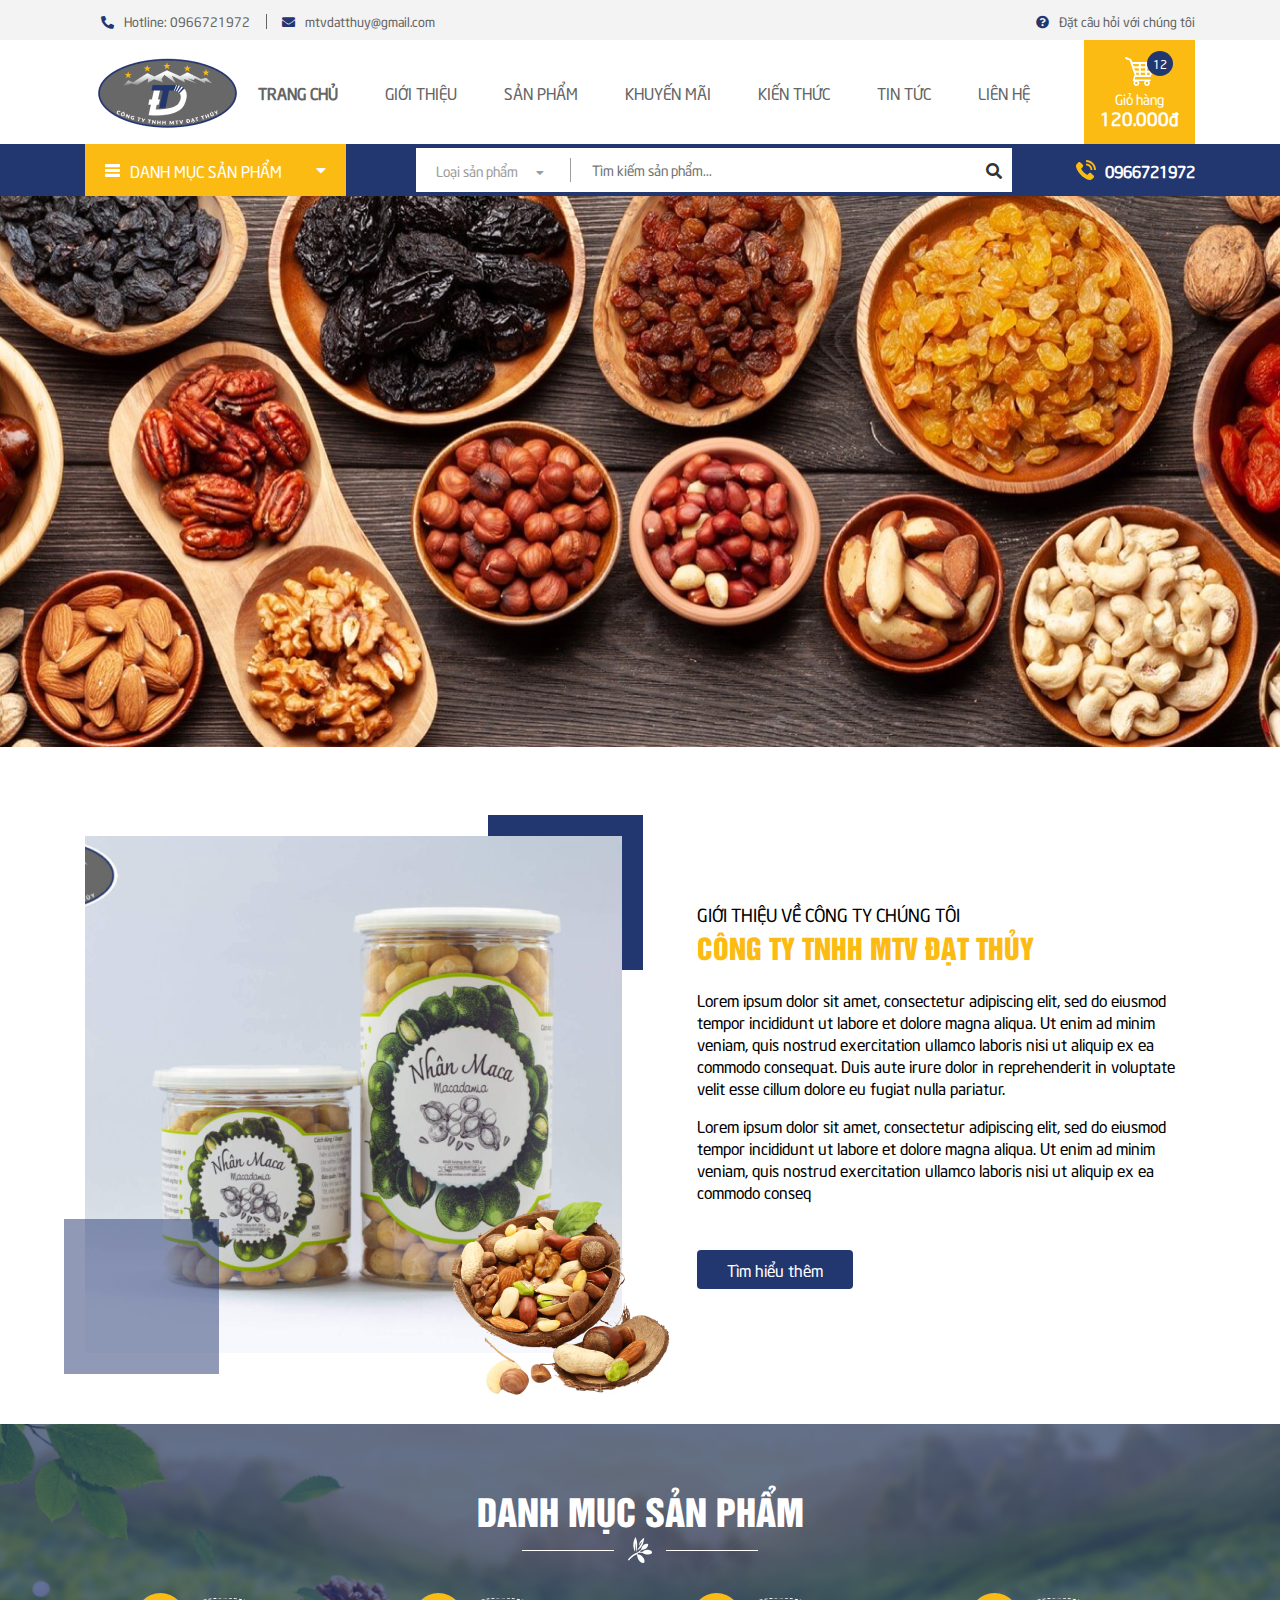
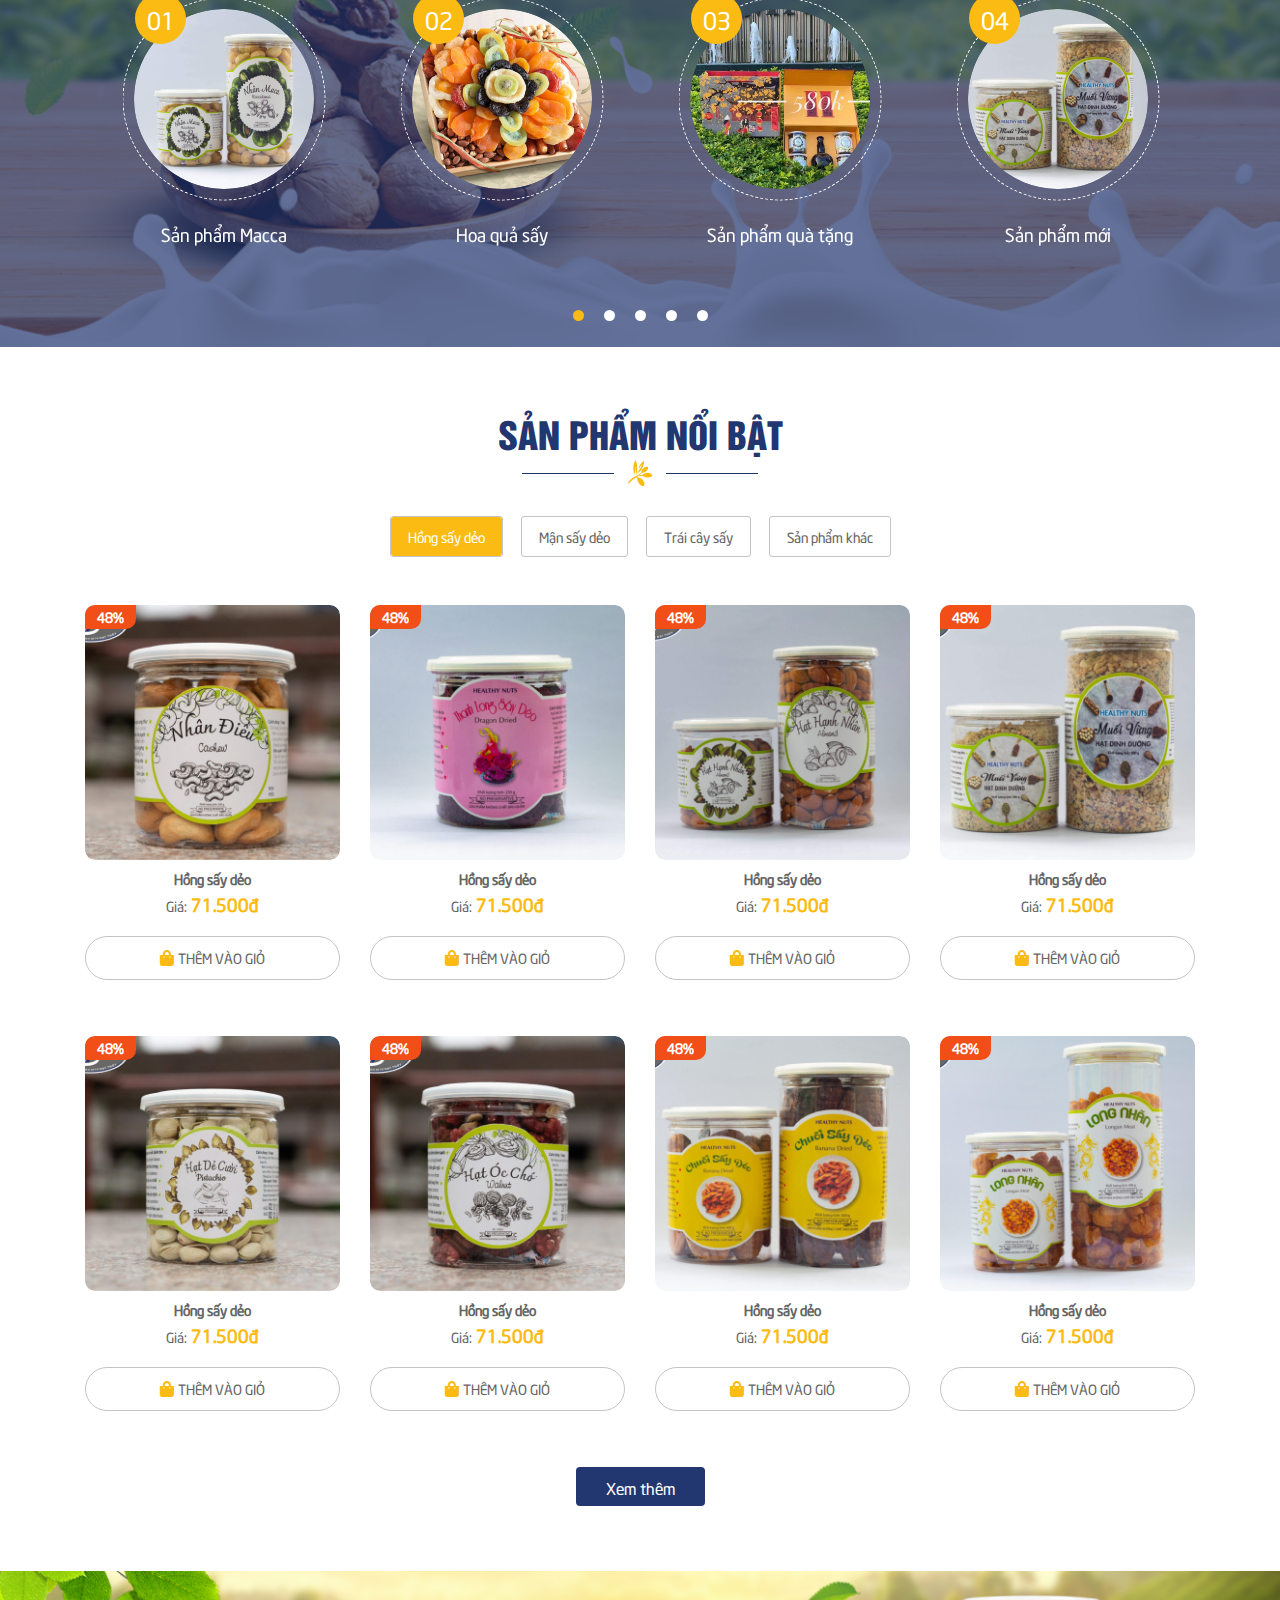
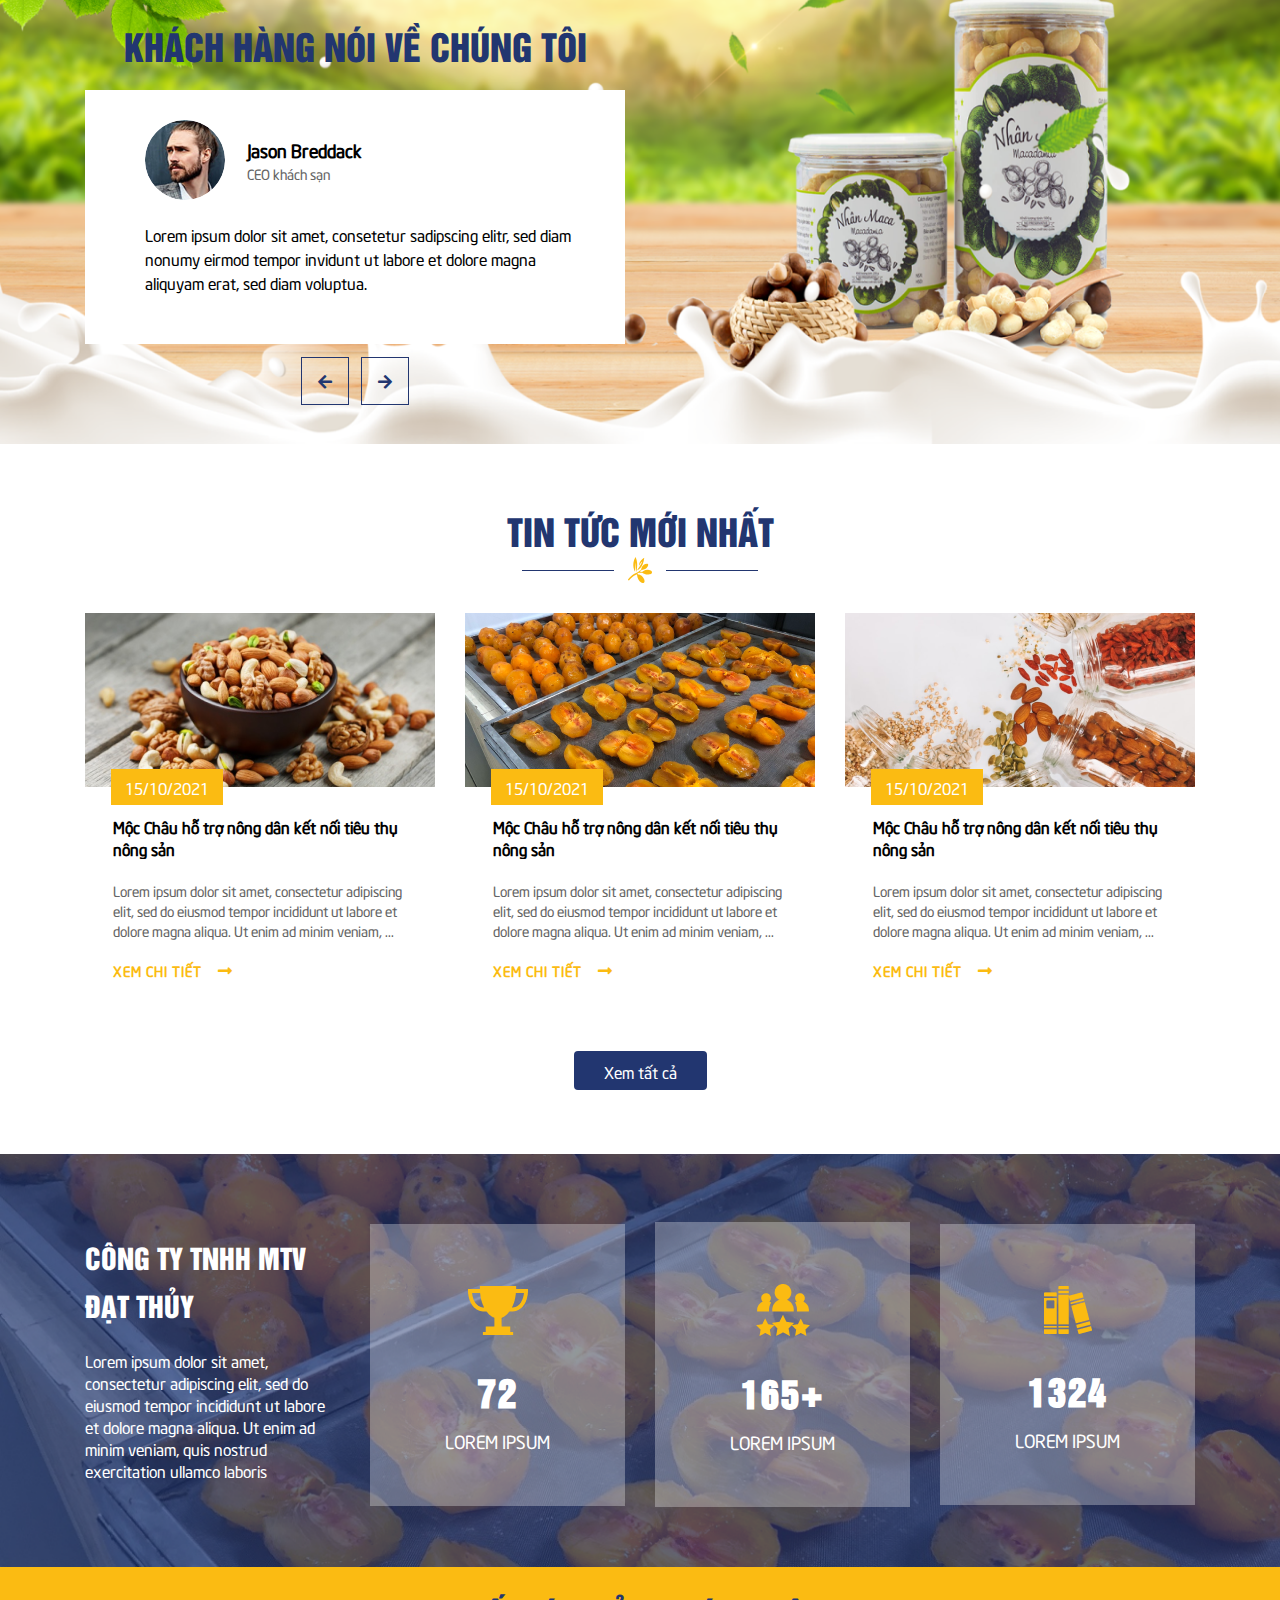
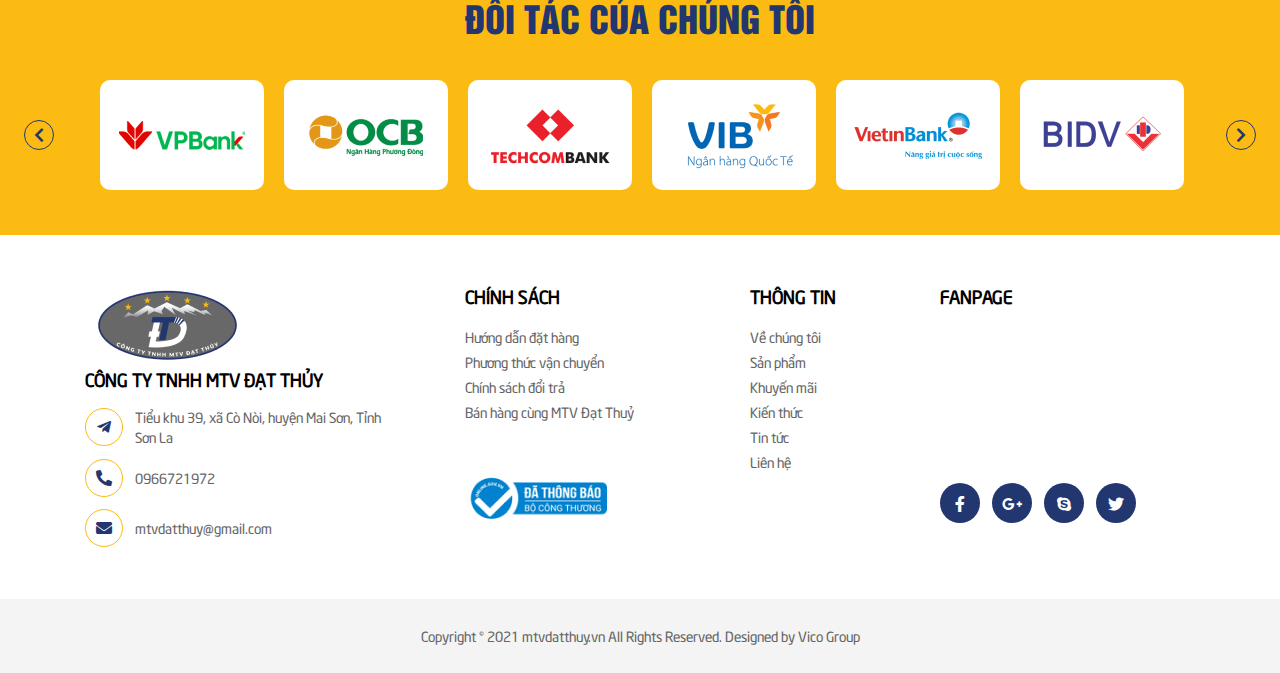
==== commit 93fab29d: "update" ====
--- a/index.html
+++ b/index.html
@@ -245,7 +245,7 @@
                     <img src="./assets/image/icon-flower.svg" alt="">
                 </div>
             </div>
-            <ul class="product-nav nav nav-pills mb-lg-5 mb-4" role="tablist">
+            <ul class="product-nav nav nav-pills mb-lg-5 mb-4 text-center" role="tablist">
                 <li class="nav-item">
                     <a class="nav-link active" data-toggle="pill" href="#tab-1">Hồng sấy dẻo</a>
                 </li>
@@ -936,21 +936,21 @@
                         laboris
                     </p>
                 </div>
-                <div class="col-lg-3 numbers-item text-center">
+                <div class="col-lg-3 col-md-4 numbers-item text-center">
                     <div class="numbers-content">
                         <img src="./assets/image/number-icon-1.png" alt="" class="numbers-img">
                         <span class="numbers-quantity ">72</span>
                         <span class="numbers-desc text-medium text-white text-uppercase">Lorem ipsum</span>
                     </div>
                 </div>
-                <div class="col-lg-3 numbers-item text-center">
+                <div class="col-lg-3 col-md-4 numbers-item text-center">
                     <div class="numbers-content">
                         <img src="./assets/image/number-icon-2.png" alt="" class="numbers-img">
                         <span class="numbers-quantity">165+</span>
                         <span class="numbers-desc text-medium text-white text-uppercase">Lorem ipsum</span>
                     </div>
                 </div>
-                <div class="col-lg-3 numbers-item text-center">
+                <div class="col-lg-3 col-md-4 numbers-item text-center">
                     <div class="numbers-content">
                         <img src="./assets/image/number-icon-3.png" alt="" class="numbers-img">
                         <span class="numbers-quantity">1324</span>
@@ -1025,7 +1025,7 @@
     <footer class="footer">
         <div class="container footer-container">
             <div class="row">
-                <div class="col-lg-4 col-md-6 footer-column">
+                <div class="col-lg-4 col-6 footer-column">
                     <img src="./assets/image/logo-datthu.png" alt="" class="footer-logo logo">
                     <h2 class="footer-heading text-medium  pb-3">Công ty TNHH MTV Đạt Thủy</h2>
                     <div class="footer-contact">
@@ -1055,7 +1055,7 @@
                         </div>
                     </div>
                 </div>
-                <div class="col-lg-3 col-md-6 footer-column">
+                <div class="col-lg-3 col-6 footer-column">
                     <div class="footer-heading text-medium pb-3">
                         Chính sách
                     </div>
@@ -1085,7 +1085,7 @@
                         <img srcset="./assets/image/da-thong-bao-bo-cong-thuon.png" alt="">
                     </a>
                 </div>
-                <div class="col-lg-2 col-md-6 footer-column">
+                <div class="col-lg-2 col-6 footer-column">
                     <div class="footer-heading text-medium pb-3">
                         Thông tin
                     </div>
@@ -1122,12 +1122,12 @@
                         </li>
                     </ul>
                 </div>
-                <div class="col-lg-3 col-md-6 footer-column">
+                <div class="col-lg-3 col-6 footer-column">
                     <div class="footer-heading text-medium pb-3">
                         Fanpage
                     </div>
-                    <div class="footer-map">
-                        <iframe
+                    <div class="footer-map embed-responsive embed-responsive-16by9">
+                        <iframe class="embed-responsive-item"
                             src="https://www.facebook.com/plugins/page.php?href=https%3A%2F%2Fwww.facebook.com%2FThietkewebsite.vico&tabs=timeline&width=247&height=130&small_header=false&adapt_container_width=true&hide_cover=false&show_facepile=false&appId"
                             style="border:none;overflow:hidden" width="100%" height="100%" scrolling="no"
                             frameborder="0" allowfullscreen="true"
@@ -1170,7 +1170,7 @@
     <script src="./assets/libs/jquery/jquery-migrate.js"></script>
     <script src="./assets/libs/bootstrap/js/bootstrap.bundle.min.js"></script>
     <script src="./assets/libs/slick/slick.js"></script>
-    <script src="/js/main.js"></script>
+    <script src="./js/main.js"></script>
 </body>
 
 </html>--- a/assets/css/main.css
+++ b/assets/css/main.css
@@ -232,6 +232,11 @@
   .hide-mobile {
     display: none !important;
   }
+
+  .box-header {
+    padding-top: 36px;
+    padding-bottom: 24px;
+  }
 }
 @media screen and (min-width: 1024px) {
   .hide-pc {
@@ -276,6 +281,12 @@
 
 .header {
   background-color: white;
+  position: sticky;
+  z-index: 9999;
+  top: 0;
+}
+.header.sticky {
+  box-shadow: 0 6px 6px rgba(0, 0, 0, 0.2);
 }
 .header-container {
   display: flex;
@@ -809,6 +820,11 @@
   .category-product-thumbnail::before {
     width: 170px;
     height: 170px;
+  }
+  .category-product-quantity {
+    padding: 10px 8px;
+    width: 44px;
+    height: 44px;
   }
 }
 
@@ -925,6 +941,9 @@
   .product-nav > * {
     scroll-snap-align: start;
   }
+  .product-item {
+    margin-bottom: 0;
+  }
 }
 
 .testimonial {
@@ -1085,7 +1104,7 @@
   .posts-list {
     display: grid;
     justify-content: flex-start;
-    grid-auto-columns: 70%;
+    grid-auto-columns: 48%;
     grid-auto-flow: column;
     overflow: auto;
     overflow-y: hidden;
@@ -1104,6 +1123,19 @@
   .posts-list > * {
     scroll-snap-align: start;
   }
+
+  .posts-heading {
+    margin-bottom: 12px;
+  }
+
+  .posts-content {
+    padding: 24px 12px;
+  }
+}
+@media screen and (max-width: 767px) {
+  .posts-list {
+    grid-auto-columns: 80%;
+  }
 }
 .numbers {
   padding-top: 68px;
@@ -1136,6 +1168,23 @@
   letter-spacing: 2px;
 }
 
+@media screen and (max-width: 767px) {
+  .numbers {
+    padding-top: 48px;
+    padding-bottom: 48px;
+  }
+  .numbers-content {
+    padding-top: 32px;
+    padding-bottom: 12px;
+  }
+  .numbers-img {
+    margin-bottom: 0;
+  }
+  .numbers-quantity {
+    font-size: 1.75em;
+    margin-bottom: 0;
+  }
+}
 .partner {
   padding-bottom: 45px;
   background-color: #FBBB12;
@@ -1143,6 +1192,9 @@
 .partner-heading {
   padding-top: 24px;
   padding-bottom: 36px;
+}
+.partner-list {
+  padding: 0 20px;
 }
 .partner-img {
   cursor: pointer;
@@ -1180,9 +1232,6 @@
 }
 
 @media screen and (max-width: 1023px) {
-  .partner-list {
-    padding: 0 20px;
-  }
   .partner .chevron-prev {
     left: -2%;
   }
@@ -1268,6 +1317,11 @@
   background-color: #F4F4F4;
 }
 
+@media screen and (max-width: 1023px) {
+  .footer-column:nth-child(2) {
+    transform: translateY(58px);
+  }
+}
 @media screen and (max-width: 767px) {
   .footer-container {
     padding-bottom: 0;
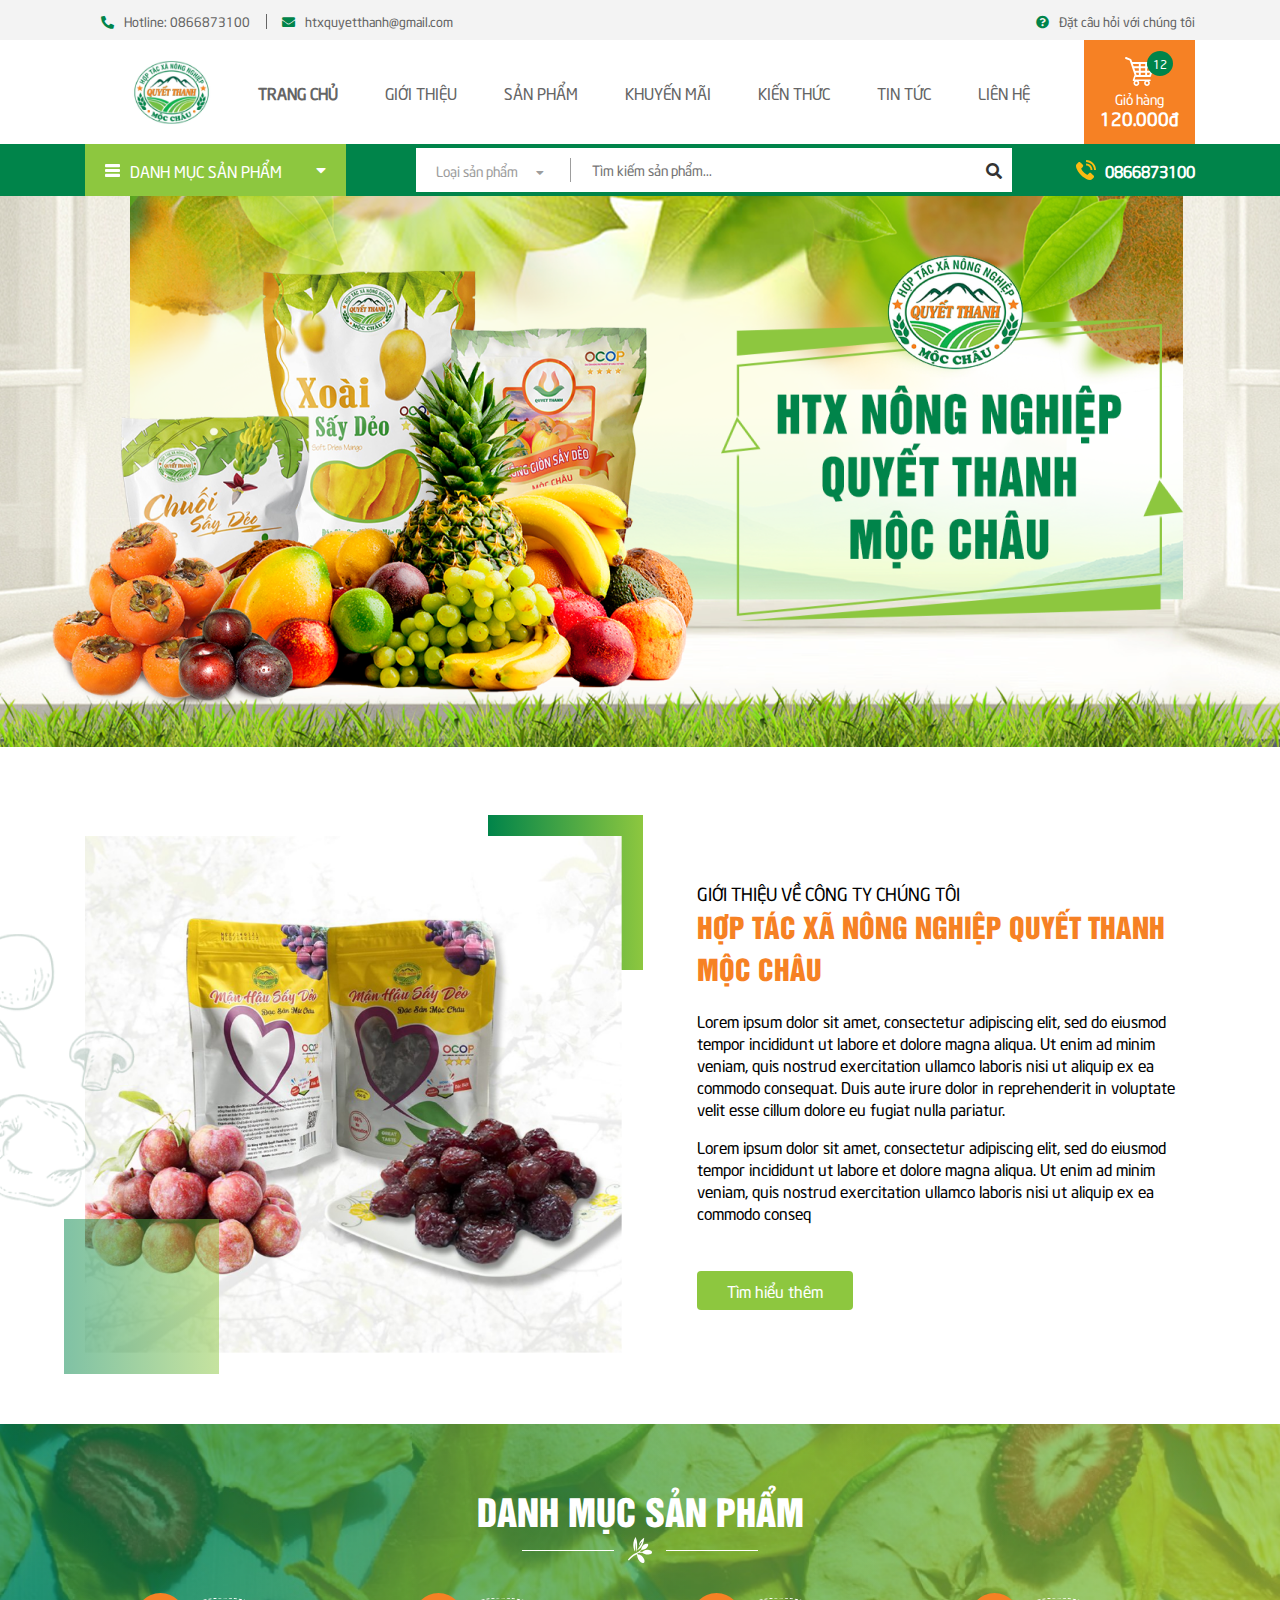
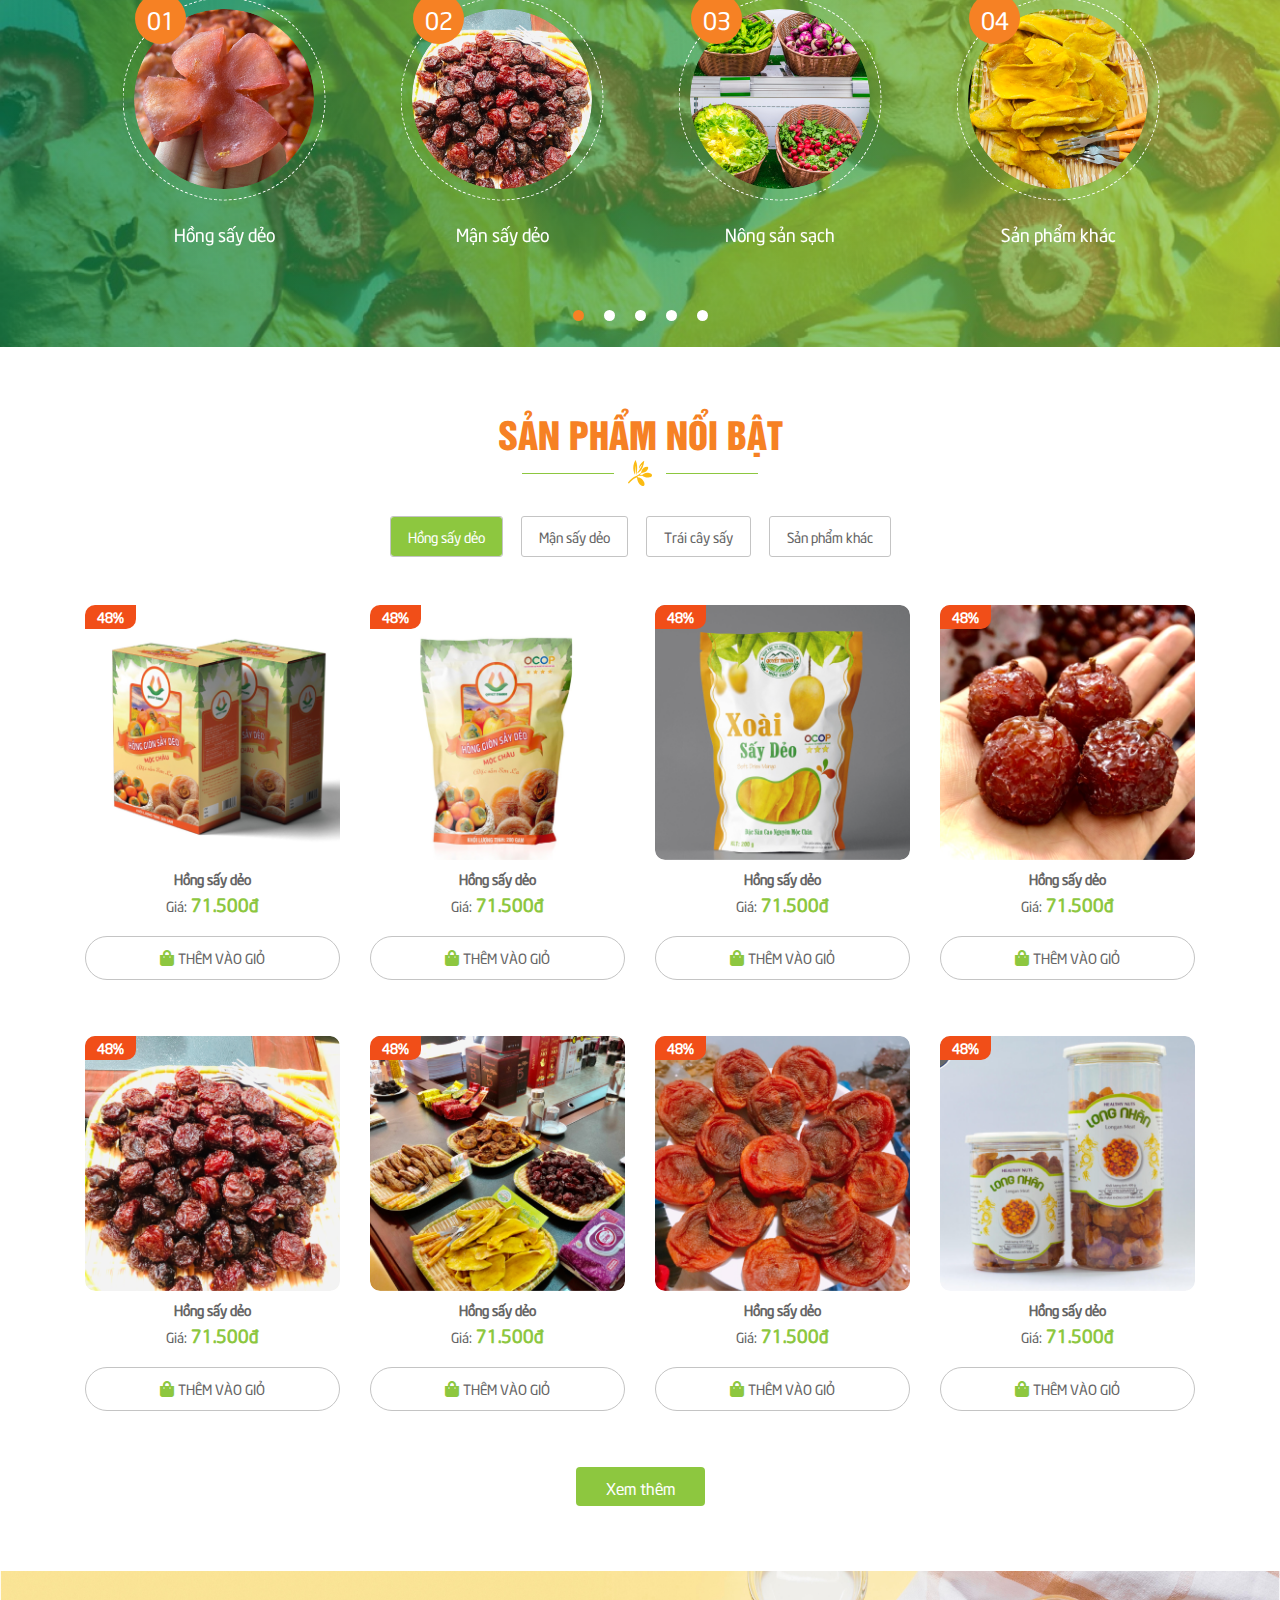
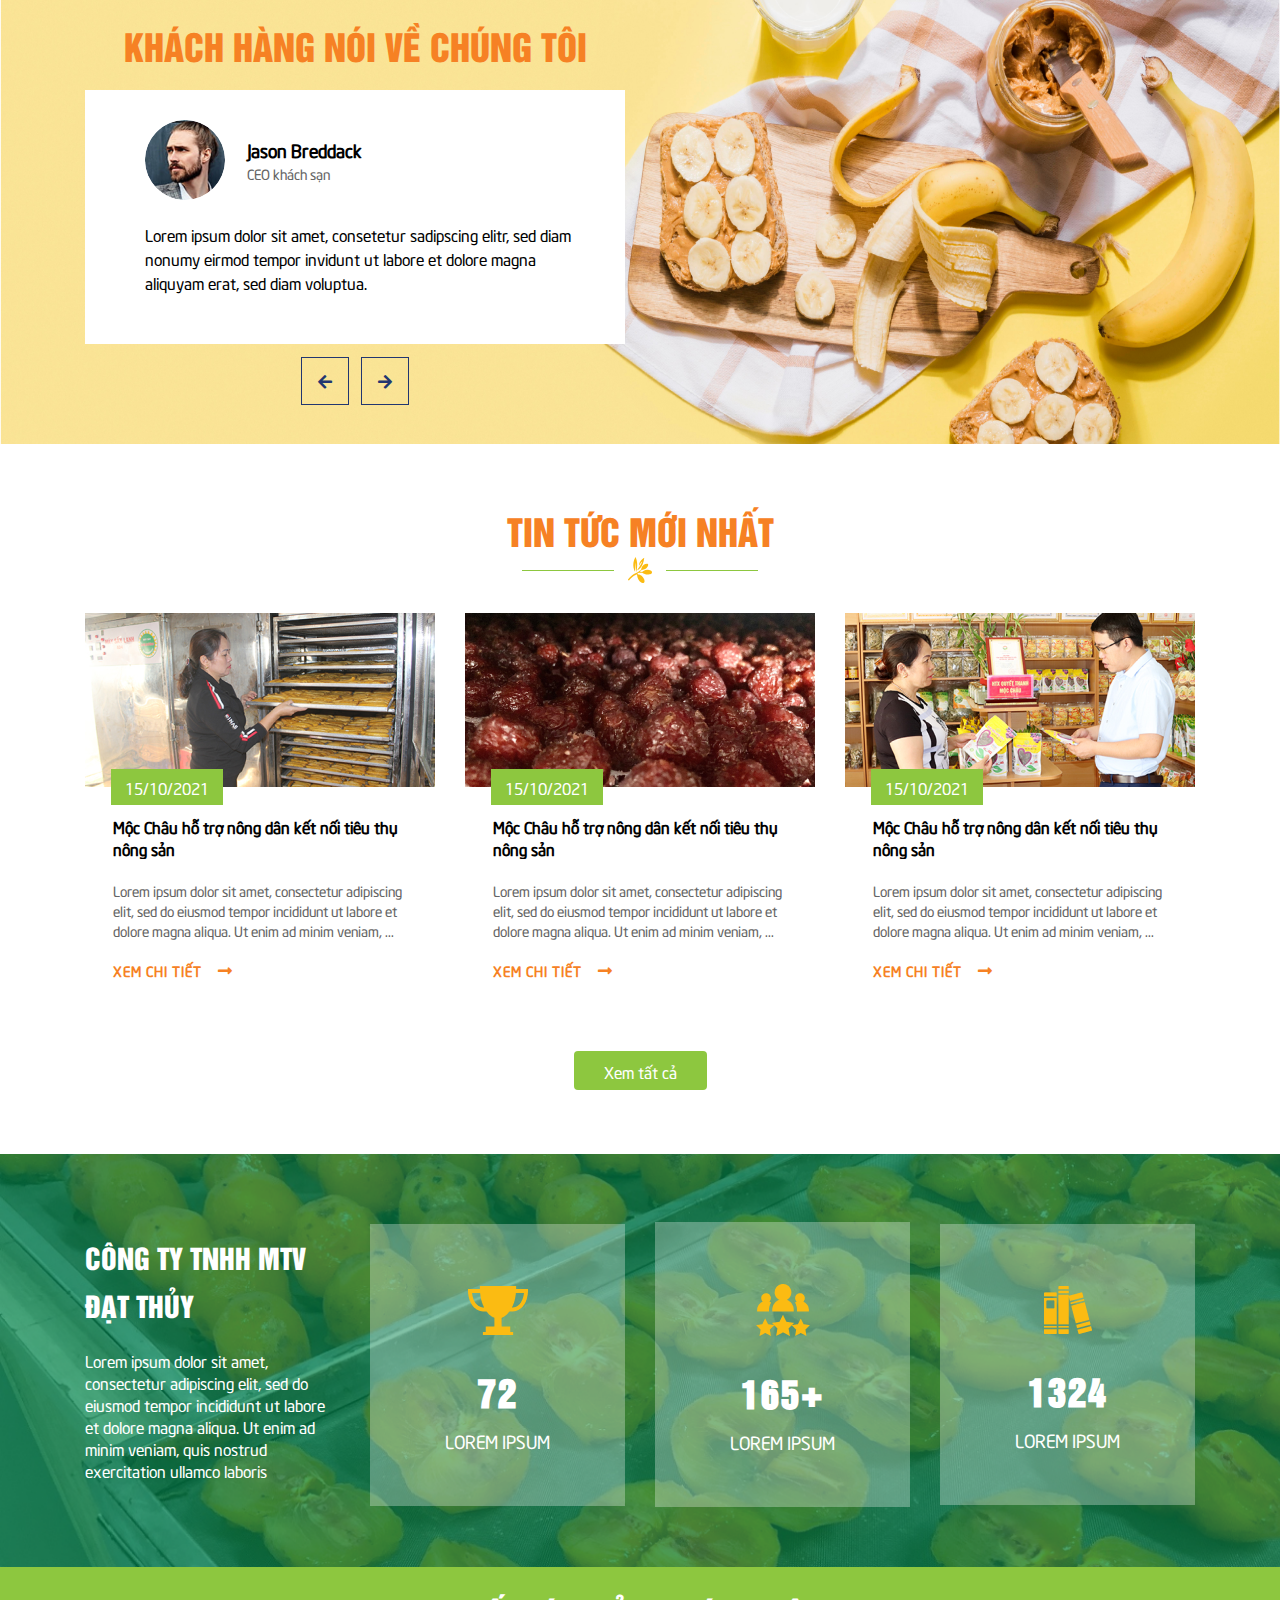
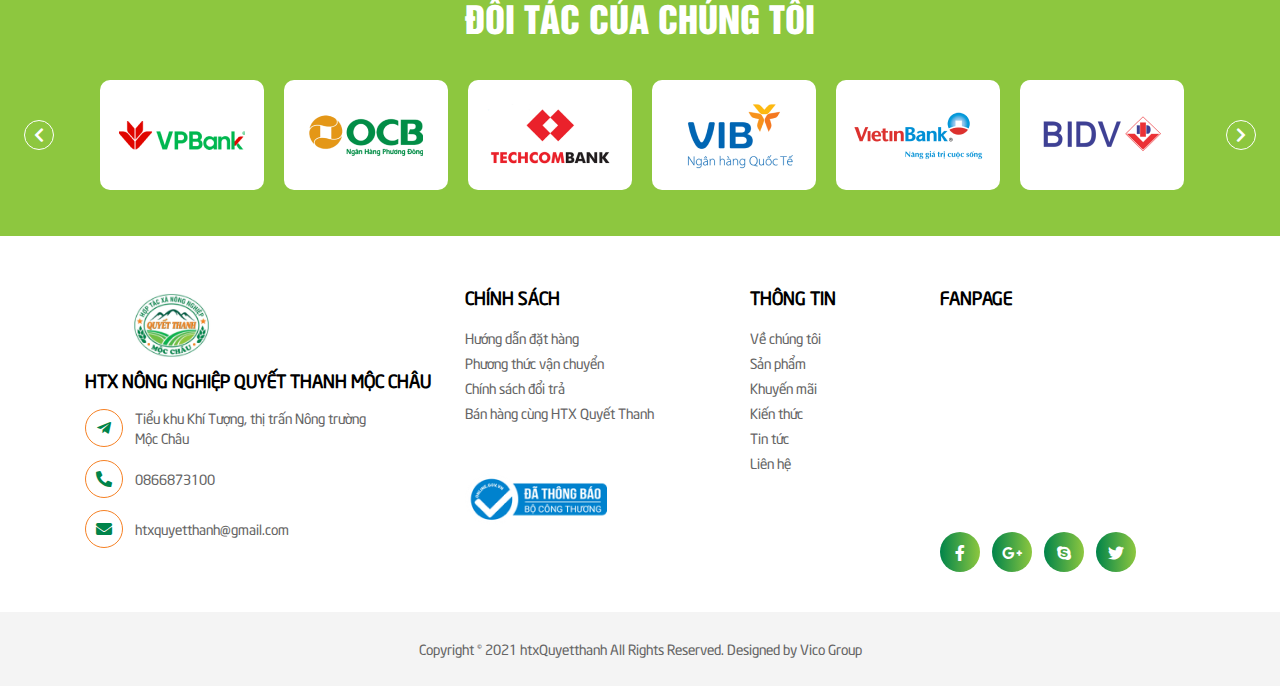
==== commit 01868ddd: "add-file" ====
--- a/index.html
+++ b/index.html
@@ -5,7 +5,7 @@
     <meta charset="UTF-8">
     <meta http-equiv="X-UA-Compatible" content="IE=edge">
     <meta name="viewport" content="width=device-width, initial-scale=1.0">
-    <title>Trang chủ Đạt Thuỷ</title>
+    <title>Trang chủ Quyết Thanh</title>
 
     <link rel="stylesheet" href="./assets/Font/fontawesome-free-5.15.4-web/css/all.min.css">
     <link rel="stylesheet" href="./assets/libs/bootstrap/css/bootstrap.min.css">
@@ -19,11 +19,11 @@
             <div class="topbar-left">
                 <div class="topbar-item">
                     <i class="fas fa-phone-alt topbar-icon"></i>
-                    <a href="tel:+0966721972">Hotline: 0966721972</a>
+                    <a href="tel:+0866873100">Hotline: 0866873100</a>
                 </div>
                 <div class="topbar-item">
                     <i class="fas fa-envelope topbar-icon"></i>
-                    <a href="mailto:mtvdatthuy@gmail.com">mtvdatthuy@gmail.com</a>
+                    <a href="mailto:htxquyetthanh@gmail.com">htxquyetthanh@gmail.com</a>
                 </div>
             </div>
             <div class="topbar-right">
@@ -35,7 +35,7 @@
     <header class="header overflow-hidden">
         <div class="container header-container">
             <a href="./index.html">
-                <img src="./assets/image/logo-datthu.png" alt="" class="header-logo logo">
+                <img src="./assets/image/logo-quyetthanh.png" alt="" class="header-logo logo">
             </a>
             <ul class="header-menu">
                 <li class="header-menu-item">
@@ -125,7 +125,7 @@
             </button>
             <div class="navbar-phone hide-mobile">
                 <img src="./assets/image/icon-phone.svg" alt="">
-                <a href="tel:+0966721972">0966721972</a>
+                <a href="tel:+0866873100">0866873100</a>
             </div>
         </div>
     </section>
@@ -136,15 +136,15 @@
     <section class="introduce overflow-hidden">
         <div class="container introduce-container">
             <div class="introduce-left">
-                <img src="./assets/image/nhan-maca.png" alt="" class="introduce-img">
-                <img src="./assets/image/introduce.png" alt="" class="introduce-img--sub">
+                <img src="./assets/image/introduce.png" alt="" class="introduce-img">
+                <img src="./assets/image/introduce--sub.png" alt="" class="introduce-img--sub">
             </div>
             <div class="introduce-content">
                 <span class="introduce-desc">
                     Giới thiệu về công ty chúng tôi
                 </span>
                 <h1 class="introduce-title heading-small">
-                    Công ty TNHH MTV Đạt Thủy
+                    Hợp tác xã Nông nghiệp Quyết Thanh Mộc Châu
                 </h1>
                 <div class="introduce-info">
                     <p class="text">
@@ -183,7 +183,7 @@
                                 <img src="./assets/image/product-1.png" alt="">
                             </div>
                     </div>
-                    <h3 class="category-product-name">Sản phẩm Macca</h3>
+                    <h3 class="category-product-name">Hồng sấy dẻo</h3>
                     </a>
                     <span class="category-product-quantity">01</span>
                 </li>
@@ -194,7 +194,7 @@
                                 <img src="./assets/image/product-2.png" alt="">
                             </div>
                     </div>
-                    <h3 class="category-product-name">Hoa quả sấy</h3>
+                    <h3 class="category-product-name">Mận sấy dẻo</h3>
                     <span class="category-product-quantity">02</span>
                     </a>
                 </li>
@@ -205,7 +205,7 @@
                                 <img src="./assets/image/product-3.png" alt="">
                             </div>
                     </div>
-                    <h3 class="category-product-name">Sản phẩm quà tặng</h3>
+                    <h3 class="category-product-name">Nông sản sạch</h3>
                     <span class="category-product-quantity">03</span>
                     </a>
                 </li>
@@ -216,7 +216,7 @@
                                 <img src="./assets/image/product-4.png" alt="">
                             </div>
                     </div>
-                    <h3 class="category-product-name">Sản phẩm mới</h3>
+                    <h3 class="category-product-name">Sản phẩm khác</h3>
                     <span class="category-product-quantity">04</span>
                     </a>
                 </li>
@@ -1026,15 +1026,15 @@
         <div class="container footer-container">
             <div class="row">
                 <div class="col-lg-4 col-6 footer-column">
-                    <img src="./assets/image/logo-datthu.png" alt="" class="footer-logo logo">
-                    <h2 class="footer-heading text-medium  pb-3">Công ty TNHH MTV Đạt Thủy</h2>
+                    <img src="./assets/image/logo-quyetthanh.png" alt="" class="footer-logo logo">
+                    <h2 class="footer-heading text-medium  pb-3">HTX Nông nghiệp Quyết Thanh Mộc Châu</h2>
                     <div class="footer-contact">
                         <div class="footer-contact-item">
                             <span class="icon">
                                 <i class="fab fa-telegram-plane"></i>
                             </span>
                             <p class="text-small">
-                                Tiểu khu 39, xã Cò Nòi, huyện Mai Sơn, Tỉnh Sơn La
+                                Tiểu khu Khí Tượng, thị trấn Nông trường Mộc Châu
                             </p>
                         </div>
                         <div class="footer-contact-item">
@@ -1042,7 +1042,7 @@
                                 <i class="fas fa-phone-alt"></i>
                             </span>
                             <p class="text-small">
-                                0966721972
+                                0866873100
                             </p>
                         </div>
                         <div class="footer-contact-item">
@@ -1050,7 +1050,7 @@
                                 <i class="fas fa-envelope"></i>
                             </span>
                             <p class="text-small">
-                                mtvdatthuy@gmail.com
+                                htxquyetthanh@gmail.com
                             </p>
                         </div>
                     </div>
@@ -1077,7 +1077,7 @@
                         </li>
                         <li class="footer-item">
                             <a href="#" class="footer-link">
-                                Bán hàng cùng MTV Đạt Thuỷ
+                                Bán hàng cùng HTX Quyết Thanh
                             </a>
                         </li>
                     </ul>
@@ -1126,7 +1126,7 @@
                     <div class="footer-heading text-medium pb-3">
                         Fanpage
                     </div>
-                    <div class="footer-map embed-responsive embed-responsive-16by9">
+                    <div class="embed-responsive embed-responsive-4by3">
                         <iframe class="embed-responsive-item"
                             src="https://www.facebook.com/plugins/page.php?href=https%3A%2F%2Fwww.facebook.com%2FThietkewebsite.vico&tabs=timeline&width=247&height=130&small_header=false&adapt_container_width=true&hide_cover=false&show_facepile=false&appId"
                             style="border:none;overflow:hidden" width="100%" height="100%" scrolling="no"
@@ -1162,7 +1162,7 @@
             </div>
         </div>
         <div class="copy-right text-center">
-            <span class="text-small">Copyright © 2021 mtvdatthuy.vn All Rights Reserved. Designed by Vico Group</span>
+            <span class="text-small">Copyright © 2021 htxQuyetthanh All Rights Reserved. Designed by Vico Group</span>
         </div>
     </footer>
     <!-- sass ./assets/sass/main.scss ./assets/css/main.css --watch -->
--- a/assets/css/main.css
+++ b/assets/css/main.css
@@ -63,7 +63,7 @@
   text-align: center;
   font-family: "UTM HelvetIns";
   text-transform: uppercase;
-  color: #223670;
+  color: #F68124;
 }
 .heading-small {
   font-family: "UTM HelvetIns";
@@ -95,6 +95,17 @@
   }
   .heading-small {
     font-size: 1.5em;
+  }
+}
+@keyframes background {
+  0% {
+    background: linear-gradient(to right, #00844A, #8DC73F);
+  }
+  50% {
+    background: linear-gradient(to left, #00844A, #8DC73F);
+  }
+  100% {
+    background: linear-gradient(to right, #00844A, #8DC73F);
   }
 }
 body {
@@ -123,7 +134,7 @@
   font-size: 1em;
   font-family: "UTM Neo Sans Intel";
   color: white;
-  background-color: #223670;
+  background-color: #8DC73F;
 }
 .btn::before {
   content: "";
@@ -134,13 +145,13 @@
   width: 2em;
   height: 1em;
   border-radius: 50%;
-  background-color: #FBBB12;
+  background-color: #F68124;
   transform-origin: center;
   transform: translate3d(50%, 50%, 0) scale3d(0, 0, 0);
   transition: transform 0.5s ease-in-out;
 }
 .btn:hover {
-  color: #223670;
+  color: white;
 }
 .btn:hover::before {
   transform: translate3d(50%, 50%, 0) scale3d(15, 15, 15);
@@ -164,7 +175,7 @@
   content: "";
   width: 92px;
   height: 1px;
-  background-color: #223670;
+  background-color: #8DC73F;
 }
 .title-before::before {
   transform: translateX(calc(-50% - 26px));
@@ -192,7 +203,7 @@
   right: 20px;
   text-decoration: none;
   color: white;
-  background-color: #223670;
+  background-color: #00844A;
   font-size: 1em;
   padding: 12px 14px;
   display: none;
@@ -204,7 +215,7 @@
 }
 
 .go-top:hover {
-  background-color: #FBBB12;
+  background-color: #F68124;
 }
 
 .breadcrumb {
@@ -215,7 +226,7 @@
 }
 .breadcrumb-item a {
   font-size: 1em;
-  color: #223670;
+  color: #8DC73F;
   font-weight: 700;
 }
 .breadcrumb-item.active {
@@ -271,7 +282,7 @@
 }
 .topbar-icon {
   font-size: 0.8125em;
-  color: #223670;
+  color: #00844A;
   margin-right: 6px;
 }
 .topbar a {
@@ -300,7 +311,7 @@
   display: block;
   width: 40px;
   height: 4px;
-  background-color: #223670;
+  background-color: #00844A;
   transition: all 0.3s ease-in;
 }
 .header-toggle span:not(:last-child) {
@@ -332,7 +343,7 @@
   left: 0;
   right: 0;
   height: 2px;
-  background-color: #FBBB12;
+  background-color: #F68124;
   transform-origin: bottom right;
   transform: scaleX(0);
   transition: transform 0.5s ease;
@@ -347,7 +358,7 @@
   align-items: center;
   flex-direction: column;
   padding: 17px 16px;
-  background-color: #FBBB12;
+  background-color: #F68124;
 }
 .header-cart-link {
   position: relative;
@@ -366,7 +377,7 @@
   line-height: 12px;
   padding: 6.5px 6px;
   color: white;
-  background-color: #223670;
+  background-color: #00844A;
   border-radius: 50%;
 }
 .header-cart-name {
@@ -428,7 +439,7 @@
 .navbar {
   position: relative;
   padding: 0;
-  background-color: #223670;
+  background-color: #00844A;
 }
 .navbar-category {
   position: relative;
@@ -436,7 +447,7 @@
   justify-content: space-between;
   align-items: center;
   padding: 18px 20px;
-  background-color: #FBBB12;
+  background-color: #8DC73F;
   cursor: pointer;
   margin-right: 70px;
 }
@@ -488,7 +499,7 @@
   left: 0;
   right: 0;
   height: 2px;
-  background-color: #FBBB12;
+  background-color: #F68124;
   transform-origin: bottom right;
   transform: scaleX(0);
   transition: transform 0.5s ease;
@@ -563,7 +574,7 @@
   margin-left: 9px;
 }
 .navbar-phone a:hover {
-  color: #FBBB12;
+  color: #F68124;
 }
 @media screen and (max-width: 1023px) {
   .navbar-category {
@@ -648,13 +659,13 @@
   z-index: 1;
   top: -4%;
   right: -4%;
-  background-color: #223670;
+  background-image: linear-gradient(to right, #00844A, #8DC73F);
 }
 .introduce-left::after {
   z-index: 3;
   bottom: -4%;
   left: -4%;
-  background-color: #223670;
+  background-image: linear-gradient(to right, #00844A, #8DC73F);
   opacity: 0.5;
 }
 .introduce-img {
@@ -665,8 +676,8 @@
 .introduce-img--sub {
   position: absolute;
   z-index: 10;
-  right: -14%;
-  bottom: -16%;
+  left: -50%;
+  bottom: -12%;
 }
 .introduce-desc {
   font-size: 1.125em;
@@ -674,7 +685,7 @@
   text-transform: uppercase;
 }
 .introduce-title {
-  color: #FBBB12;
+  color: #F68124;
   text-transform: uppercase;
   margin-bottom: 20px;
   line-height: 42px;
@@ -720,7 +731,7 @@
 .category-product {
   position: relative;
   padding-bottom: 69px;
-  background-color: #223670;
+  background: linear-gradient(to right, #00844A, #8DC73F);
 }
 .category-product-background {
   position: absolute;
@@ -778,7 +789,7 @@
   height: 51px;
   border-radius: 50%;
   color: white;
-  background-color: #FBBB12;
+  background-color: #F68124;
   font-size: 1.5em;
 }
 .category-product-name {
@@ -788,7 +799,7 @@
   text-align: center;
 }
 .category-product-name:hover {
-  color: #FBBB12;
+  color: #F68124;
 }
 .category-product .slick-dots {
   list-style: none;
@@ -810,7 +821,7 @@
   outline: none;
 }
 .category-product .slick-dots .slick-active button {
-  background-color: #FBBB12;
+  background-color: #F68124;
 }
 @media screen and (max-width: 767px) {
   .category-product-thumbnail img {
@@ -849,7 +860,7 @@
 }
 .product .nav-item .nav-link.active {
   border-radius: 3px;
-  background-color: #FBBB12;
+  background-color: #8DC73F;
   color: white;
 }
 .product-item {
@@ -864,7 +875,7 @@
   border-radius: 10px;
 }
 .product-item:hover .product-bag {
-  background-color: #FBBB12;
+  background: linear-gradient(to right, #00844A, #8DC73F);
   border-color: white;
 }
 .product-item:hover .product-bag span {
@@ -900,7 +911,7 @@
 }
 .product-price {
   font-size: 1.125em;
-  color: #FBBB12;
+  color: #8DC73F;
   line-height: 25px;
   font-weight: 700;
 }
@@ -916,7 +927,7 @@
   transition: all 0.3s ease-in;
 }
 .product-bag i {
-  color: #FBBB12;
+  color: #8DC73F;
 }
 @media screen and (max-width: 767px) {
   .product-nav {
@@ -997,7 +1008,7 @@
 }
 .testimonial .arrow-prev:hover,
 .testimonial .arrow-next:hover {
-  background-color: #FBBB12;
+  background-color: #F68124;
   color: white;
 }
 .testimonial .arrow-prev {
@@ -1052,7 +1063,7 @@
   left: 26px;
   transform: translateY(-50%);
   padding: 10px 14px;
-  background-color: #FBBB12;
+  background-color: #8DC73F;
   color: white;
 }
 .posts-content {
@@ -1072,7 +1083,7 @@
   word-break: break-word;
 }
 .posts-heading:hover {
-  color: #FBBB12;
+  color: #F68124;
 }
 .posts-link {
   margin-top: 20px;
@@ -1086,7 +1097,7 @@
   letter-spacing: 2px;
 }
 .posts-link a, .posts-link i {
-  color: #FBBB12;
+  color: #F68124;
   font-weight: 700;
   text-transform: uppercase;
   letter-spacing: 1px;
@@ -1143,7 +1154,7 @@
   background: url(../image/number-background.png);
   background-repeat: no-repeat;
   background-size: cover;
-  background-color: #223670;
+  background-color: #00844a;
 }
 .numbers-heading {
   text-transform: uppercase;
@@ -1184,14 +1195,18 @@
     font-size: 1.75em;
     margin-bottom: 0;
   }
+  .numbers-heading {
+    margin-bottom: 8px;
+  }
 }
 .partner {
   padding-bottom: 45px;
-  background-color: #FBBB12;
+  background-color: #8DC73F;
 }
 .partner-heading {
   padding-top: 24px;
   padding-bottom: 36px;
+  color: white;
 }
 .partner-list {
   padding: 0 20px;
@@ -1217,12 +1232,12 @@
   width: 30px;
   height: 30px;
   border-radius: 50%;
-  border: 1px solid #223670;
+  border: 1px solid white;
   background-color: transparent;
 }
 .partner .chevron-prev i,
 .partner .chevron-next i {
-  color: #223670;
+  color: white;
 }
 .partner .chevron-prev {
   left: -4%;
@@ -1247,6 +1262,9 @@
     right: 0;
   }
 }
+.footer {
+  border-top: 1px solid #8DC73F;
+}
 .footer-container {
   padding-top: 48px;
   padding-bottom: 40px;
@@ -1270,12 +1288,13 @@
   align-items: center;
   width: 38px;
   height: 38px;
-  border: 1px solid #FBBB12;
+  border: 1px solid #F68124;
   border-radius: 50%;
   margin-right: 12px;
+  flex-shrink: 0;
 }
 .footer-contact-item .icon i {
-  color: #223670;
+  color: #00844A;
 }
 .footer-list {
   list-style: none;
@@ -1295,17 +1314,11 @@
   margin-right: 12px;
   width: 40px;
   height: 40px;
-  background-color: #223670;
+  background: linear-gradient(to right, #00844A, #8DC73F);
   border-radius: 50%;
   display: flex;
   justify-content: center;
   align-items: center;
-}
-.footer-social ul li:hover {
-  background-color: #FBBB12;
-}
-.footer-social ul li:hover a {
-  color: #223670;
 }
 .footer-social ul li a {
   padding: 12px;
@@ -1328,6 +1341,10 @@
   }
   .footer-column {
     margin-bottom: 30px;
+  }
+  .footer .icon {
+    width: 30px;
+    height: 30px;
   }
 }
 .contact {
@@ -1339,7 +1356,7 @@
   font-family: "UTM HelvetIns";
   margin-bottom: 24px;
   display: block;
-  color: #223670;
+  color: #F68124;
 }
 .contact-content {
   padding-left: 40px;
@@ -1354,14 +1371,14 @@
   margin-bottom: 16px;
 }
 .contact-info p i {
-  color: #223670;
+  color: #F68124;
   margin-right: 8px;
 }
 .contact-info p a {
   color: black;
 }
 .contact-info p a:hover {
-  color: #223670;
+  color: #F68124;
 }
 .contact .form-control {
   font-size: 1rem;
@@ -1384,7 +1401,7 @@
   margin-bottom: 48px;
   font-family: "UTM HelvetIns";
   line-height: 46px;
-  color: #223670;
+  color: #00844A;
   text-transform: uppercase;
 }
 .post-heading::after {
@@ -1392,7 +1409,7 @@
   content: "";
   width: 100px;
   height: 4px;
-  background-color: #FBBB12;
+  background-color: #F68124;
   bottom: -12px;
   left: 0;
 }
@@ -1436,7 +1453,7 @@
   content: "";
   width: 50px;
   height: 4px;
-  background-color: #FBBB12;
+  background-color: #F68124;
   left: 0;
   bottom: -12px;
 }
@@ -1444,7 +1461,7 @@
   list-style: none;
 }
 .post-item {
-  border-bottom: 1px solid #FBBB12;
+  border-bottom: 1px solid #F68124;
 }
 .post-link {
   padding: 10px 0;
@@ -1452,7 +1469,7 @@
   color: inherit;
 }
 .post-link:hover {
-  color: #FBBB12;
+  color: #F68124;
 }
 .post-link img {
   margin-right: 8px;
@@ -1482,7 +1499,7 @@
   content: "";
   width: 50px;
   height: 4px;
-  background-color: #FBBB12;
+  background-color: #F68124;
   left: 0;
   bottom: -12px;
 }
@@ -1507,7 +1524,7 @@
   word-break: break-word;
 }
 .post-related-link h2:hover {
-  color: #FBBB12;
+  color: #F68124;
 }
 .post form {
   margin-top: 36px;
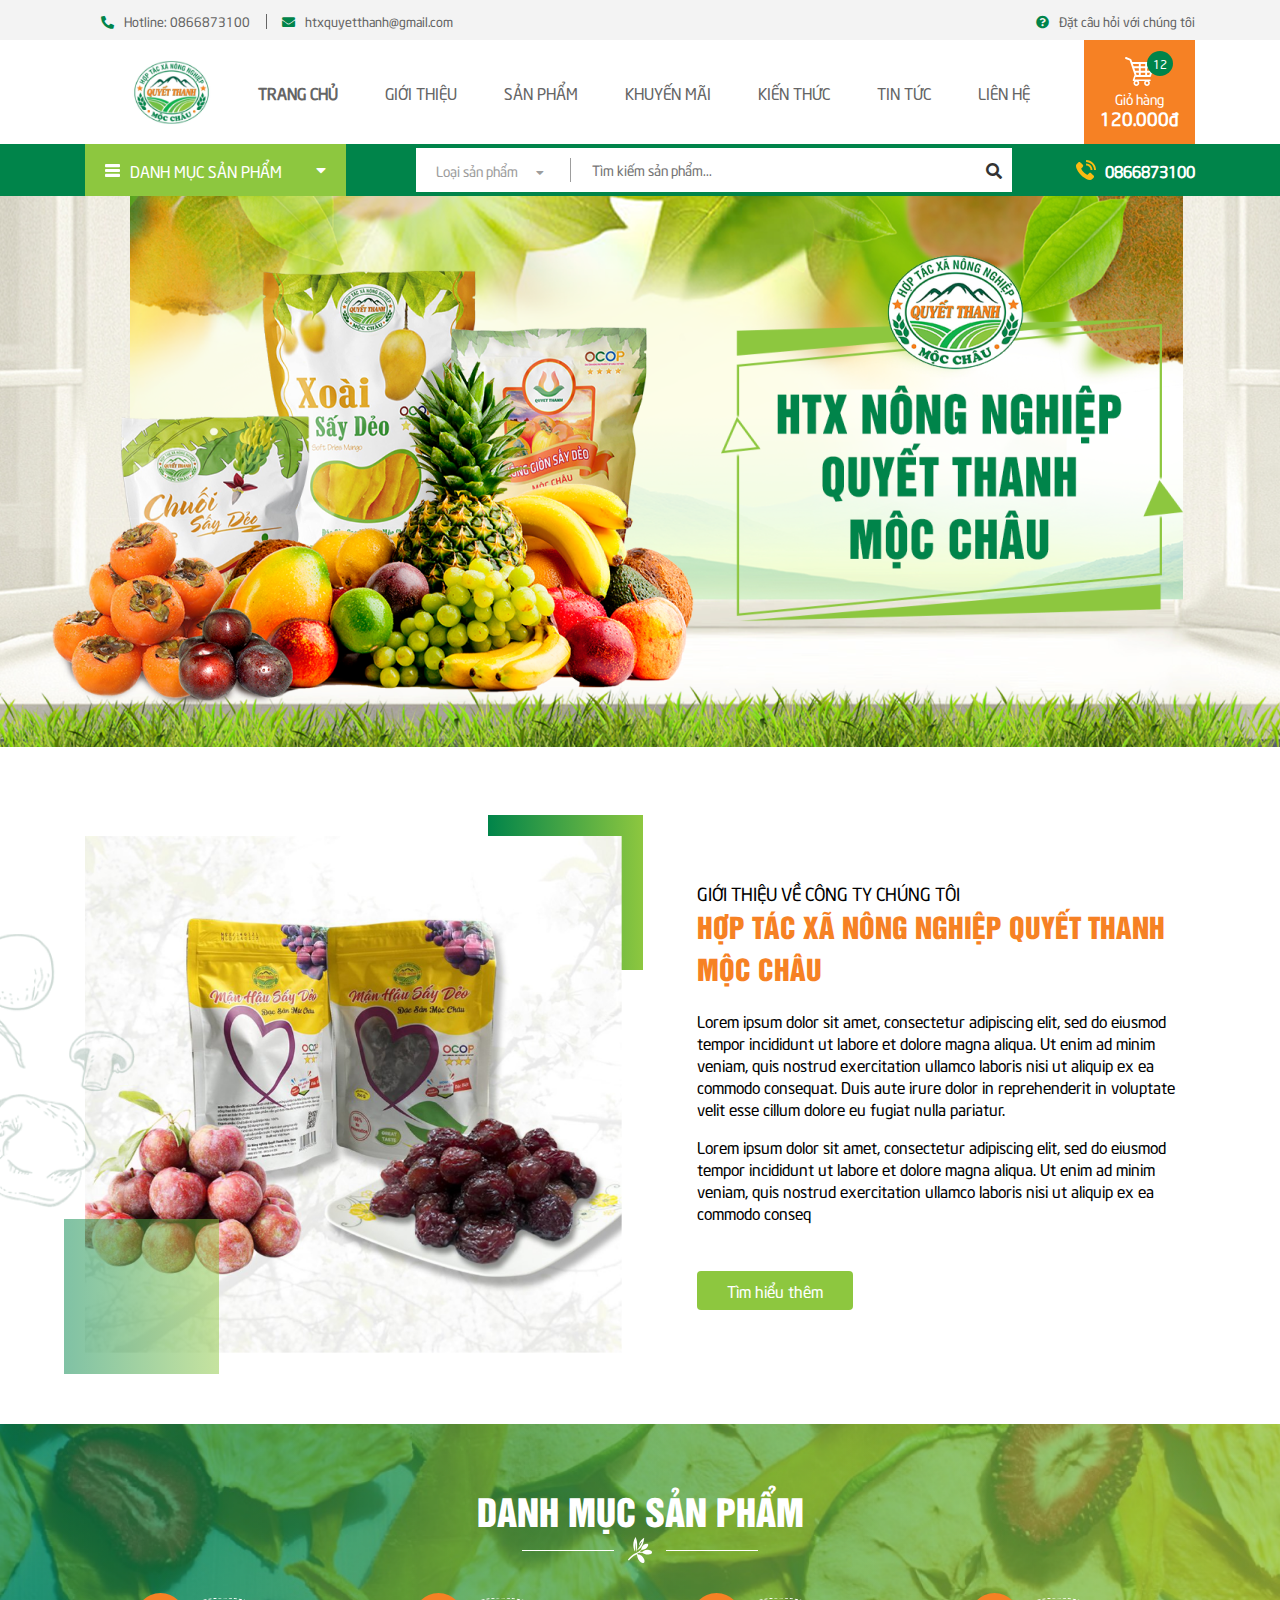
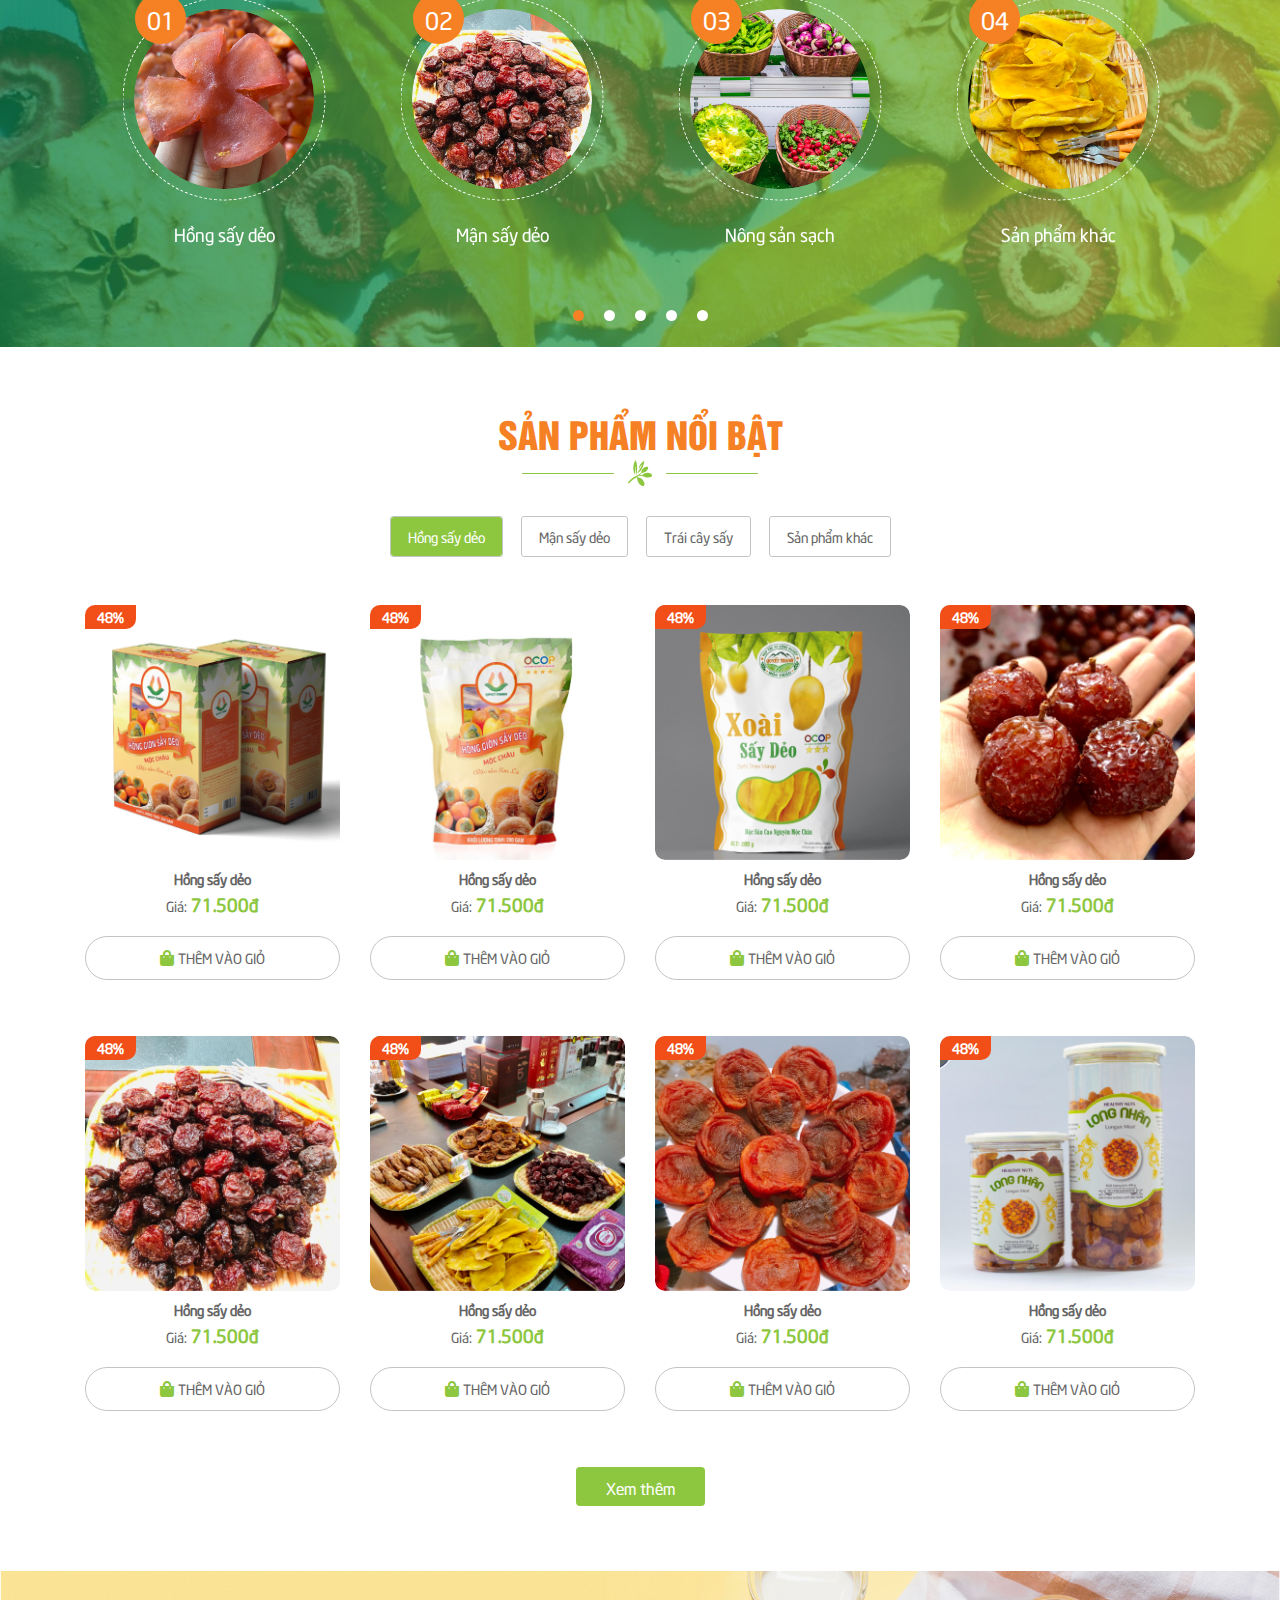
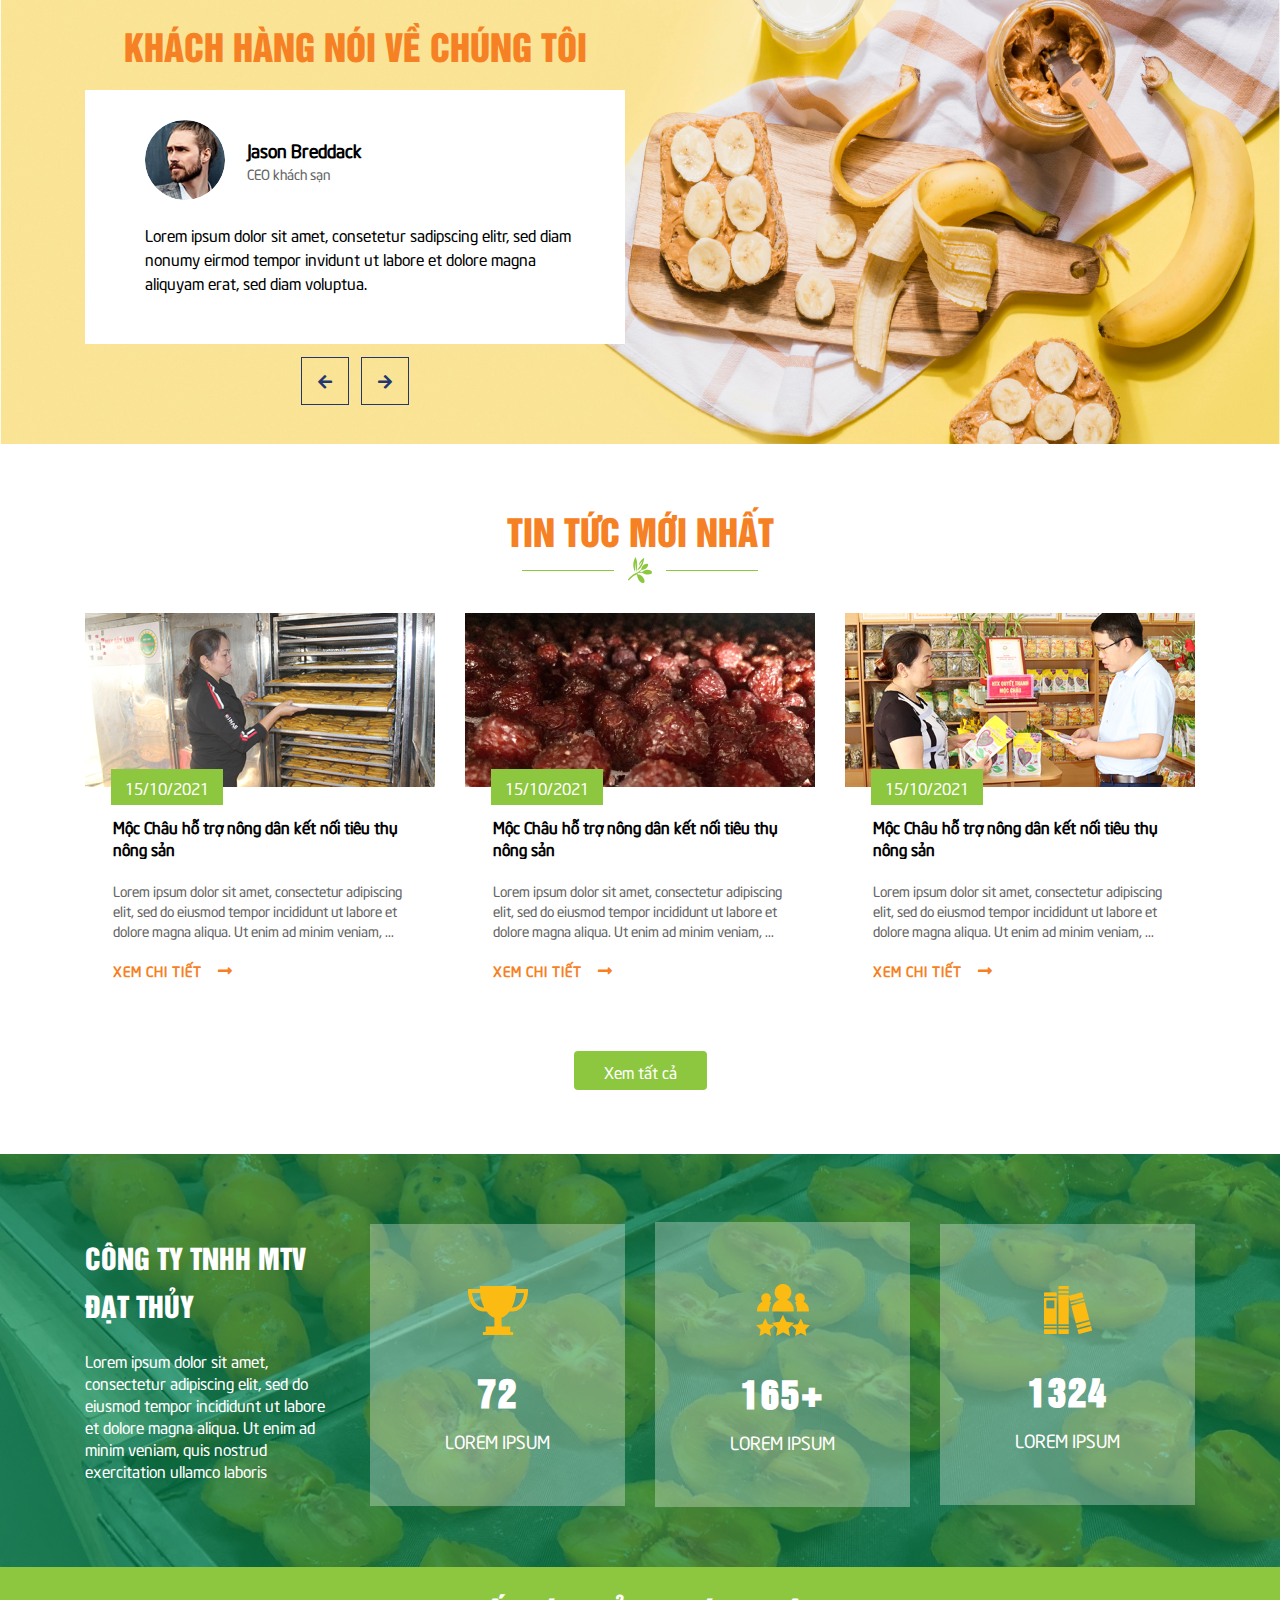
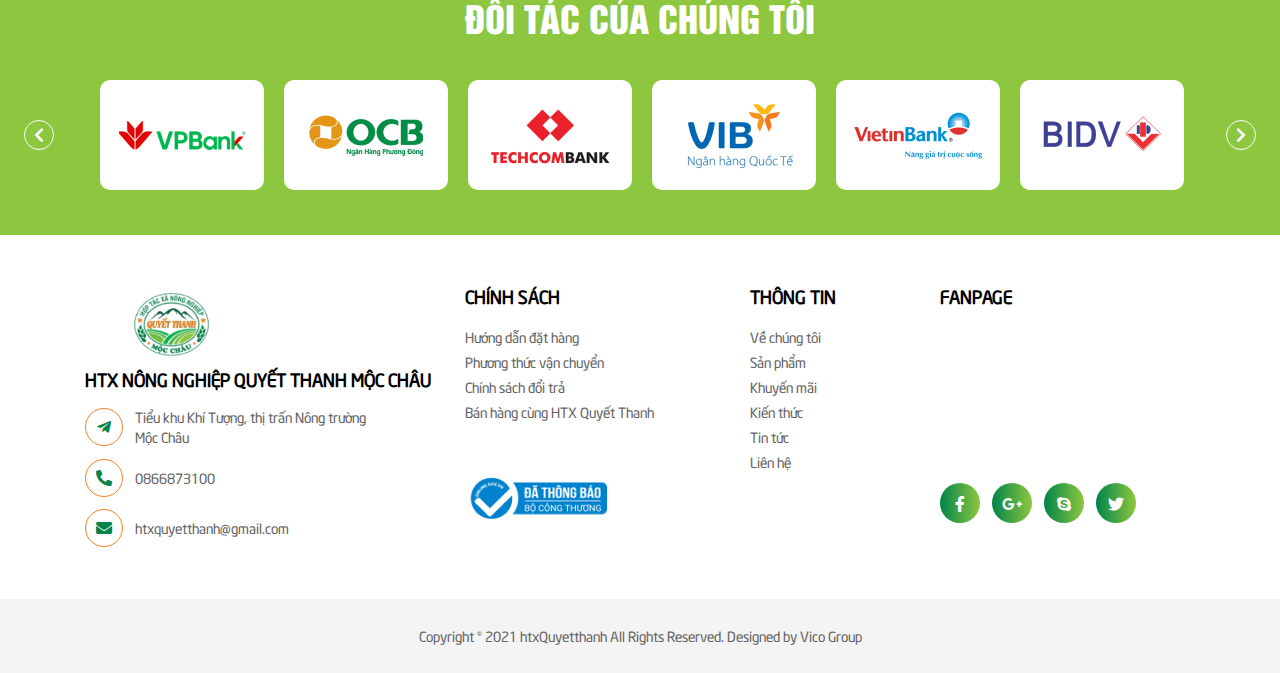
==== commit 271eaf6b: "update" ====
--- a/index.html
+++ b/index.html
@@ -1126,13 +1126,11 @@
                     <div class="footer-heading text-medium pb-3">
                         Fanpage
                     </div>
-                    <div class="embed-responsive embed-responsive-4by3">
+                    <div class="embed-responsive embed-responsive-16by9">
                         <iframe class="embed-responsive-item"
-                            src="https://www.facebook.com/plugins/page.php?href=https%3A%2F%2Fwww.facebook.com%2FThietkewebsite.vico&tabs=timeline&width=247&height=130&small_header=false&adapt_container_width=true&hide_cover=false&show_facepile=false&appId"
-                            style="border:none;overflow:hidden" width="100%" height="100%" scrolling="no"
-                            frameborder="0" allowfullscreen="true"
-                            allow="autoplay; clipboard-write; encrypted-media; picture-in-picture; web-share">
-                        </iframe>
+                            src="https://www.facebook.com/plugins/page.php?href=https%3A%2F%2Fwww.facebook.com%2FThietkewebsite.vico&tabs&width=340&height=130&small_header=false&adapt_container_width=false&hide_cover=false&show_facepile=false&appId"
+                            style="border:none;overflow:hidden" scrolling="no" frameborder="0" allowfullscreen="true"
+                            allow="autoplay; clipboard-write; encrypted-media; picture-in-picture; web-share"></iframe>
                     </div>
                     <div class="footer-social">
                         <ul>
--- a/assets/css/main.css
+++ b/assets/css/main.css
@@ -220,13 +220,14 @@
 
 .breadcrumb {
   background-color: #e9ecef;
+  justify-content: center;
 }
 .breadcrumb-item {
   line-height: 22px;
 }
 .breadcrumb-item a {
   font-size: 1em;
-  color: #8DC73F;
+  color: #00844A;
   font-weight: 700;
 }
 .breadcrumb-item.active {
@@ -421,6 +422,7 @@
   }
   .header.active .header-menu {
     transform: translateX(0);
+    border-top: 0.5px solid #00844A;
   }
   .header.active .header-toggle span {
     background-color: red;
@@ -1262,9 +1264,6 @@
     right: 0;
   }
 }
-.footer {
-  border-top: 1px solid #8DC73F;
-}
 .footer-container {
   padding-top: 48px;
   padding-bottom: 40px;
@@ -1346,59 +1345,85 @@
     width: 30px;
     height: 30px;
   }
+  .footer-social ul li {
+    width: 34px;
+    height: 34px;
+    margin-right: 8px;
+  }
+  .footer-social ul li a {
+    padding: 8px;
+  }
 }
 .contact {
   padding-top: 60px;
   padding-bottom: 48px;
 }
+.contact-content {
+  box-shadow: 0 0 14px rgba(0, 0, 0, 0.4);
+}
 .contact-title {
-  font-size: 2em;
+  font-size: 1.75em;
   font-family: "UTM HelvetIns";
-  margin-bottom: 24px;
+  margin-bottom: 36px;
   display: block;
-  color: #F68124;
-}
-.contact-content {
-  padding-left: 40px;
-  padding-right: 10px;
+  color: white;
+  text-align: center;
+}
+.contact-info {
+  padding: 30px 0;
+  background-color: #00844A;
 }
 .contact-desc {
   margin-bottom: 20px;
   max-width: 440px;
 }
-.contact-info p {
+.contact-detail {
+  padding: 0 20px;
+}
+.contact-detail p {
   font-size: 1em;
   margin-bottom: 16px;
-}
-.contact-info p i {
+  color: white;
+}
+.contact-detail p i {
+  color: white;
+  margin-right: 8px;
+}
+.contact-detail p a {
+  color: white;
+}
+.contact-detail p a:hover {
   color: #F68124;
-  margin-right: 8px;
-}
-.contact-info p a {
-  color: black;
-}
-.contact-info p a:hover {
-  color: #F68124;
-}
+}
+.contact #message,
 .contact .form-control {
-  font-size: 1rem;
+  width: 100%;
+  font-size: 0.875rem;
   font-family: "UTM Neo Sans Intel";
-  margin-bottom: 20px;
   padding: 16px 8px;
-  border-radius: 10px;
+  border: none;
+  border-radius: 0;
+  border-bottom: 1px solid #00844A;
+  outline: none;
+}
+.contact .form-row {
+  padding: 36px 48px 36px 20px;
 }
 
 @media screen and (max-width: 1023px) {
   .contact-content {
-    padding: 0 15px;
-    margin-top: 30px;
+    padding: 24px 15px;
+  }
+
+  .form-row {
+    padding: 0 !important;
   }
 }
 .post-heading {
   position: relative;
   text-align: left;
   font-size: 2em;
-  margin-bottom: 48px;
+  margin-bottom: 24px;
   font-family: "UTM HelvetIns";
   line-height: 46px;
   color: #00844A;
@@ -1456,6 +1481,55 @@
   background-color: #F68124;
   left: 0;
   bottom: -12px;
+}
+.post-meta {
+  font-family: Open sans;
+  display: flex;
+  justify-content: space-between;
+  align-items: center;
+  margin-bottom: 48px;
+}
+.post-meta span {
+  font-size: 1rem;
+}
+.post-meta span i {
+  margin-right: 8px;
+  font-size: 1rem;
+}
+.post-meta .share-social {
+  list-style: none;
+  display: flex;
+}
+.post-meta .share-social li {
+  margin-left: 8px;
+}
+.post-meta .share-social li button {
+  border: none;
+  color: white;
+  padding: 4px 8px;
+  line-height: 18px;
+}
+.post-meta .share-social li button:hover {
+  opacity: 0.8;
+}
+.post-meta .share-social li button i {
+  font-size: 0.875rem;
+  padding-right: 8px;
+}
+.post-meta .share-social li span {
+  font-size: 0.875rem;
+}
+.post-meta .share-social .btn-facebook {
+  background-color: #4267b2;
+}
+.post-meta .share-social .btn-twitter {
+  background: #1b95e0;
+}
+.post-meta .share-social .btn-instagram {
+  background-color: #b02f95;
+}
+.post-meta .share-social .btn-linkedin {
+  background-color: #0e76a8;
 }
 .post-list {
   list-style: none;
@@ -1535,11 +1609,23 @@
   margin-bottom: 16px;
 }
 
+@media screen and (max-width: 1023px) {
+  .post-related-link img {
+    width: 100%;
+    height: 160px;
+  }
+}
 @media screen and (max-width: 767px) {
   .post-heading {
     font-size: 1.5em;
     line-height: 40px;
   }
+  .post-meta {
+    display: block;
+  }
+  .post .share-social {
+    margin-top: 16px;
+  }
   .post-link h2 {
     font-size: 0.875em;
   }
